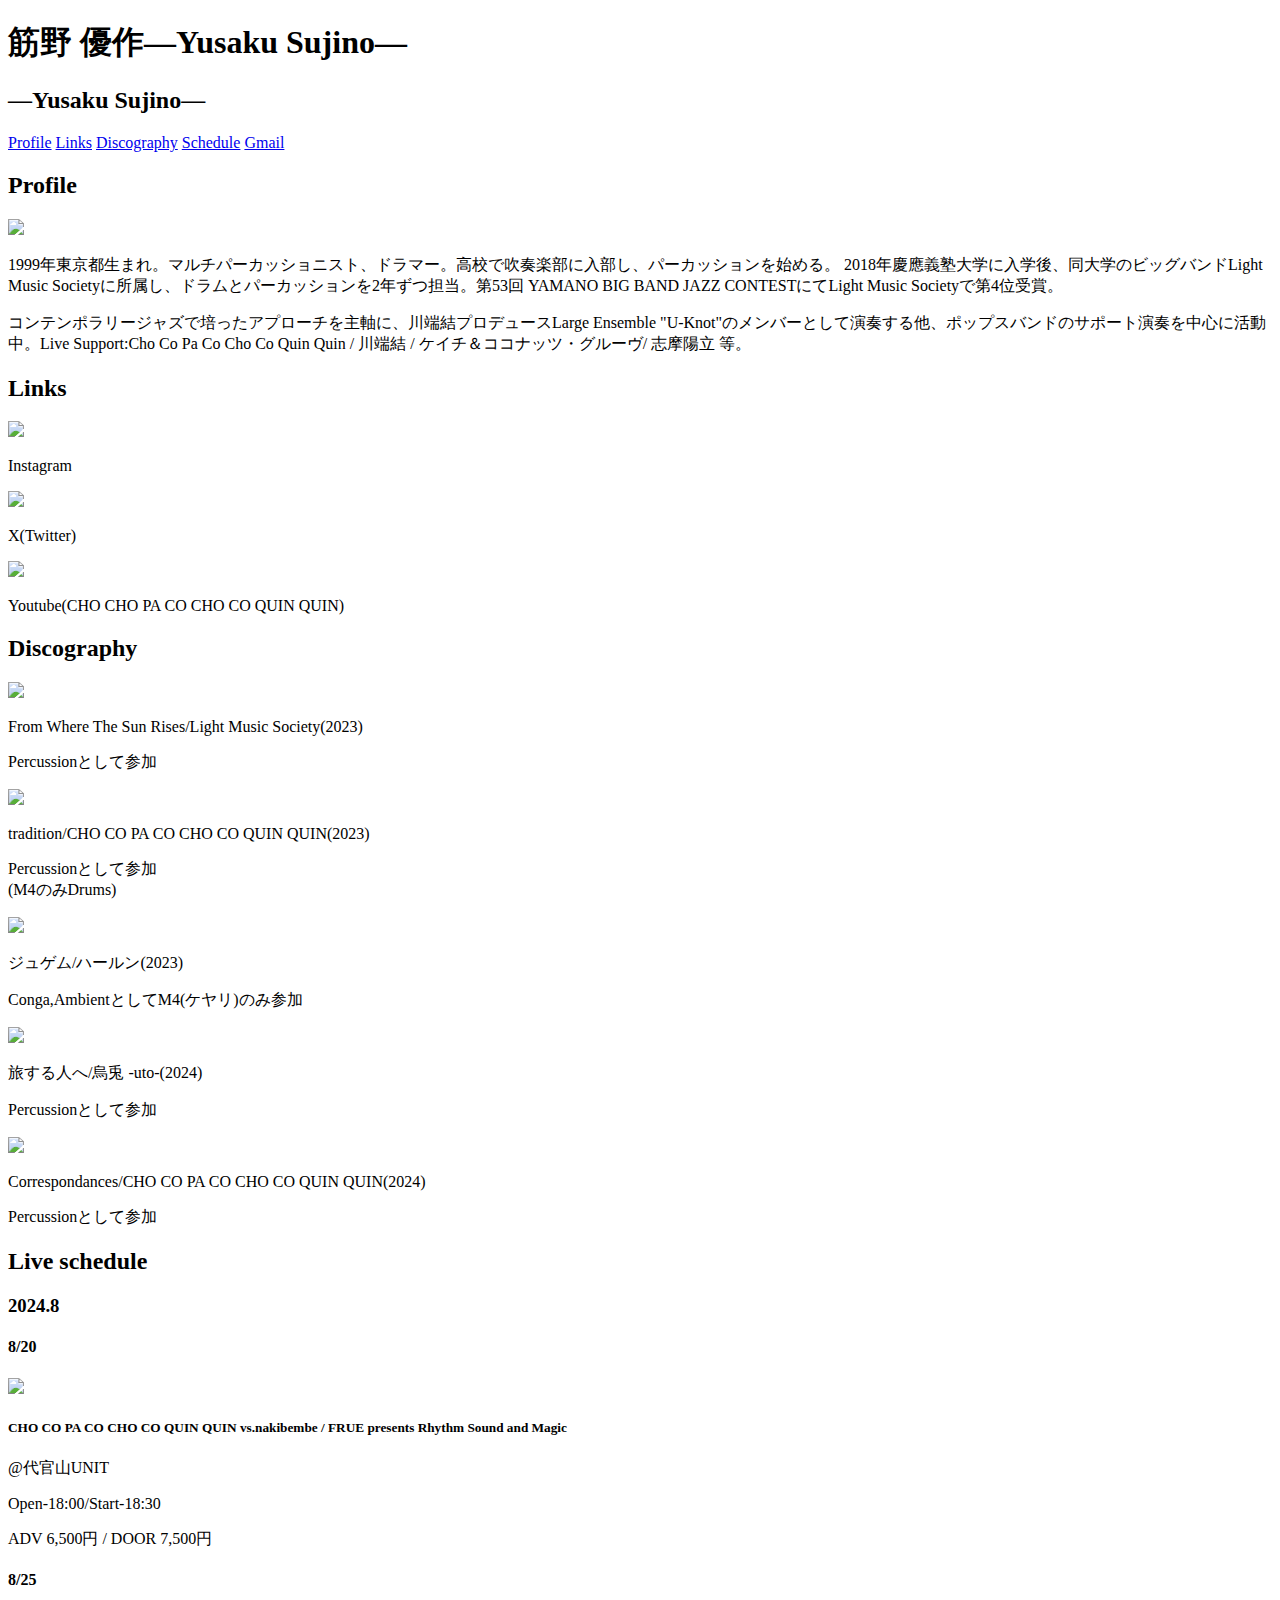
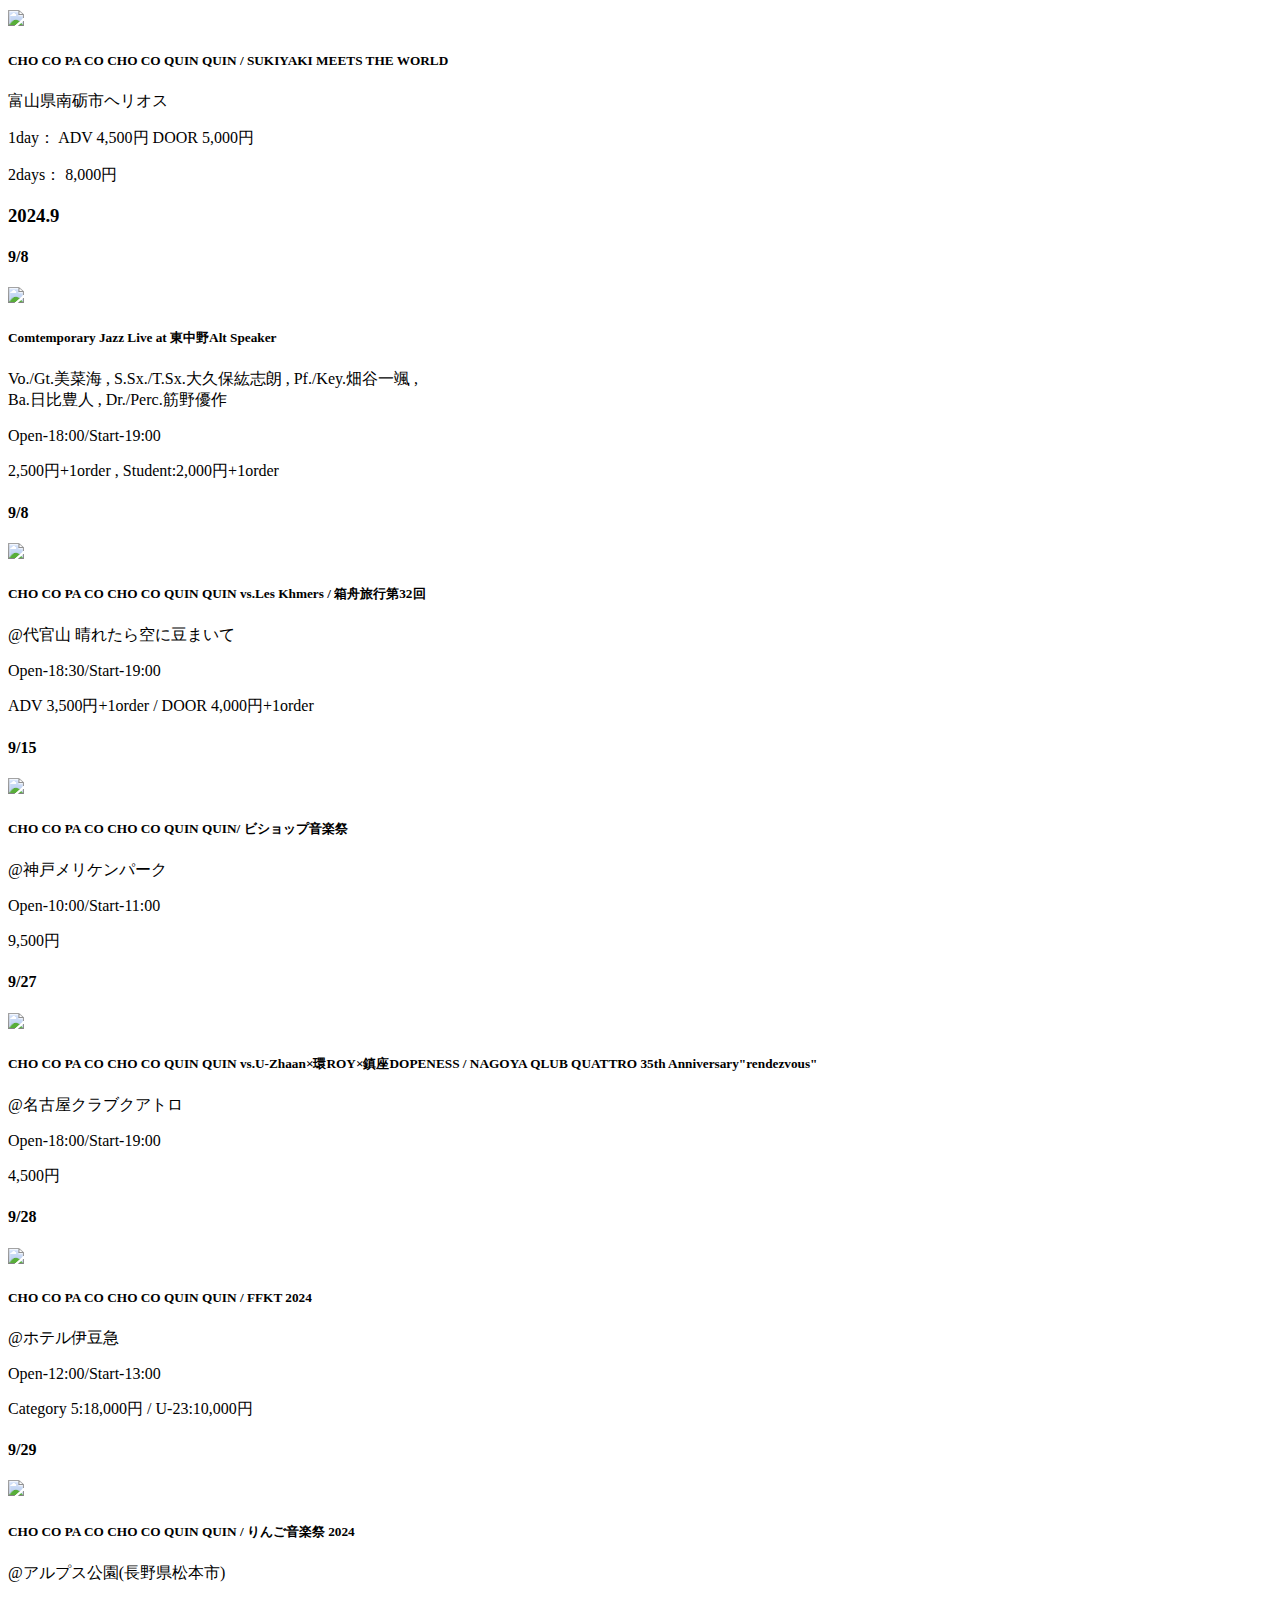
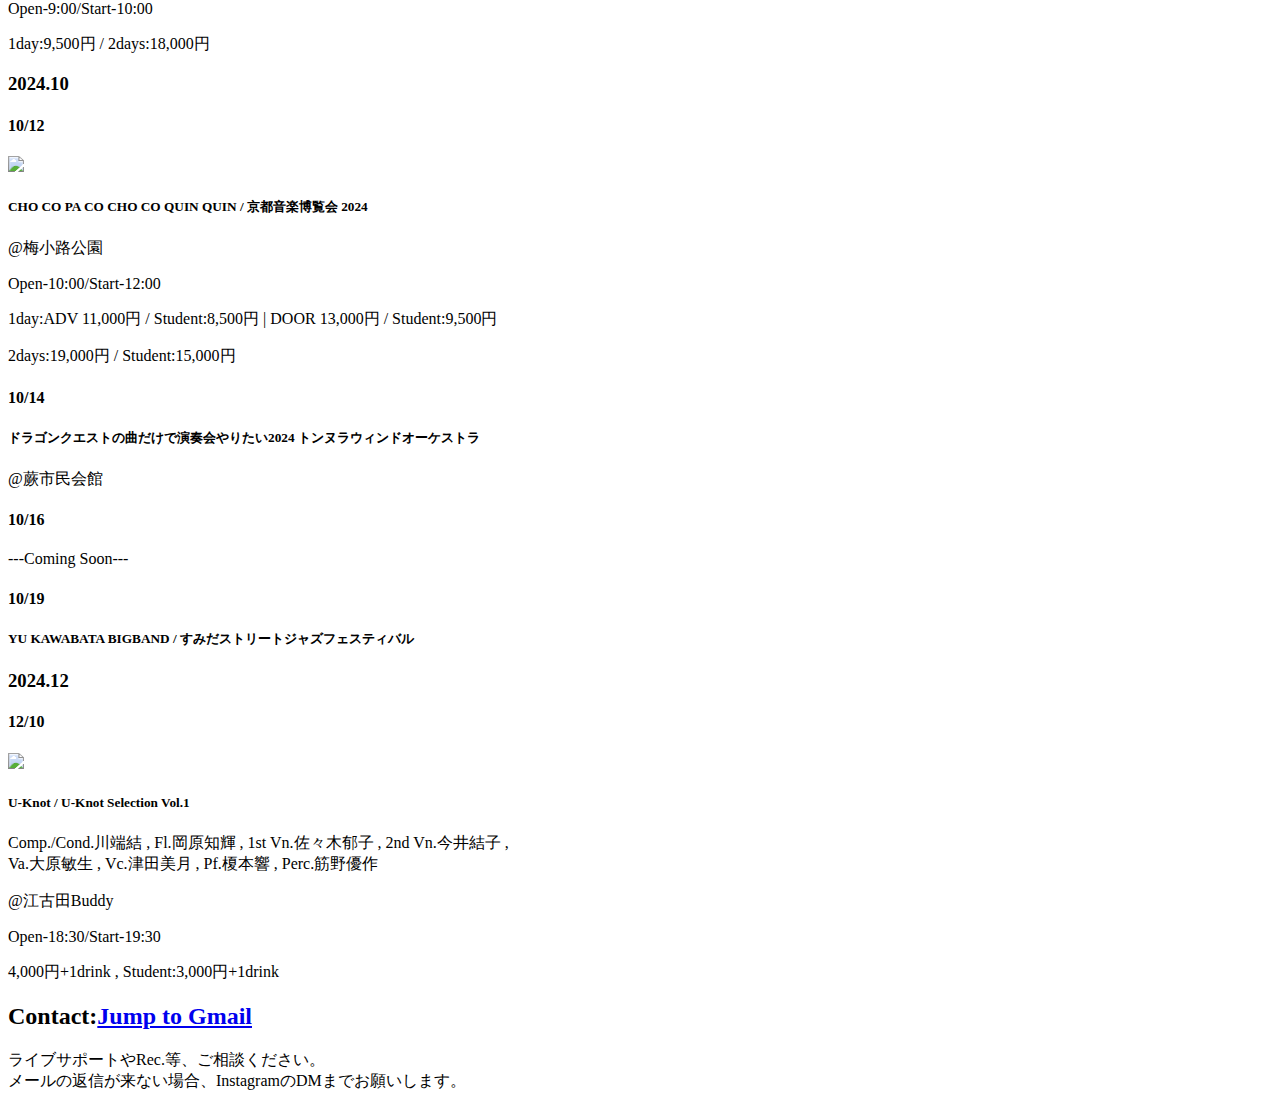
==== index.html @ 382f67e2 "Update and rename README.md to index.html" ====
<!DOCTYPE html>
<html>
  <head>
    <meta charset="utf-8">
    <title>Yusaku Sujino</title>
    <link rel="stylesheet" href="profile.css">
    <link rel="stylesheet" href="responsive.css">
    <meta name=”viewport” content=”width=device-width,initial-scale=1″>
  </head>

  <body>
    <header>
        <div name>
        <h1 class="name-kanji sujino">筋野 優作<span>—Yusaku Sujino—</span></h1>
        <h2 class="name-ruby sujino" >—Yusaku Sujino—</h2>
        </div>

        <div page-links>
            <a href="#profile-jump" class="page-link">Profile</a>
            <a href="#link-jump" class="page-link">Links</a>
            <a href="#discography-jump" class="page-link">Discography</a>
            <a href="#schedule-jump" class="page-link">Schedule</a>
            <a href="mailto:youzuojinye@gmail.com" class="page-link">Gmail</a>
        </div>

    </header>    



    <div class="main">

        <div class="profile-wrapper">
            <div class="container">
            <h2 class="heading" id="profile-jump">Profile</h2> 
            <img class="profile-img" src="C:\Users\筋野優作\Desktop\html_プロフィール試作\profile img yoko.jpg">
                <p>1999年東京都生まれ。マルチパーカッショニスト、ドラマー。高校で吹奏楽部に入部し、パーカッションを始める。
                    2018年慶應義塾大学に入学後、同大学のビッグバンドLight Music Societyに所属し、ドラムとパーカッションを2年ずつ担当。第53回 YAMANO BIG BAND JAZZ CONTESTにてLight Music Societyで第4位受賞。</p>
                <p>コンテンポラリージャズで培ったアプローチを主軸に、川端結プロデュースLarge Ensemble "U-Knot"のメンバーとして演奏する他、ポップスバンドのサポート演奏を中心に活動中。Live Support:Cho Co Pa Co Cho Co Quin Quin / 川端結 / ケイチ＆ココナッツ・グルーヴ/ 志摩陽立 等。</p>
            </div>
        </div>


        

        <div class="link-wrapper">
            <div class="container">
                <h2 class="heading" id="link-jump">Links</h2>
                    <div class="icons">
                        <dic class="clear"></dic>
                        <div class="icon">
                        <a href="https://www.instagram.com/yusaku19990715/?igsh=MXQyZmN2anFueDd2Nw%3D%3D&utm_source=qr"> 
                            <img src="C:\Users\筋野優作\Desktop\html_プロフィール試作\Insta.png">
                        </a>
                        <p>Instagram</p>
                        </div>

                        <div class="icon twitter">
                        <a href="https://x.com/yusa_ku0715"> 
                            <img src="C:\Users\筋野優作\Desktop\html_プロフィール試作\x-new-twitter-logo-free-png.webp">
                        </a>
                        <p>X(Twitter)</p>
                        </div>

                        <div class="icon">
                            <a href="https://www.youtube.com/@chocopacochocoquinquin7718"> 
                                <img src="C:\Users\筋野優作\Desktop\html_プロフィール試作\chocopa.jpg">
                            </a>
                            <p>Youtube(CHO CHO PA CO CHO CO QUIN QUIN)</p>
                        </div>
                    </div>
            </div>
                    
        </div>


        
        <div class="discography-wrapper">
            <div class="container">
                <h2 class="heading" id="discography-jump">Discography</h2>
                <div class="albums">

                    <div class="album"> 
                    <img src="C:\Users\筋野優作\Desktop\html_プロフィール試作\Discography\from where the sun rises.jpg">
                    <p class="album-title">From Where The Sun Rises/Light Music Society(2023)</p>
                    <p class="album-text">Percussionとして参加</p>
                    </div>

                    <div class="album">
                    <img src="C:\Users\筋野優作\Desktop\html_プロフィール試作\Discography\tradition.jpg">
                    <p class="album-title">tradition/CHO CO PA CO CHO CO QUIN QUIN(2023)</p>
                    <p class="album-text">Percussionとして参加<br>(M4のみDrums)</p>
                    </div>
       
                    <div class="album">
                    <img src="C:\Users\筋野優作\Desktop\html_プロフィール試作\Discography\ジュゲム.jpg">
                    <p class="album-title">ジュゲム/ハールン(2023) </p>
                    <p class="album-text">Conga,AmbientとしてM4(ケヤリ)のみ参加</p>
                    
                    </div>

                    <div class="album">
                    <img src="C:\Users\筋野優作\Desktop\html_プロフィール試作\Discography\旅する人へ.jpg">
                    <p class="album-title">旅する人へ/烏兎 -uto-(2024) </p>
                    <p class="album-text">Percussionとして参加</p>
                    </div>
         
                    <div class="album">
                    <img src="C:\Users\筋野優作\Desktop\html_プロフィール試作\Discography\correspondances.jpg">
                    <p class="album-title">Correspondances/CHO CO PA CO CHO CO QUIN QUIN(2024) </p>
                    <p class="album-text">Percussionとして参加</p>
                    </div>
                </div>

            </div>

        </div>

        <div class="live-schedule">
            <div class="container">
                <h2 class="heading" id="schedule-jump">Live schedule</h2>
                <div class="month">
                <h3>2024.8</h3>
                    <div class="day">
                    <h4>8/20</h4>
                    <div class="live-contents">
                    <img class="nakibembe" src="C:\Users\筋野優作\Desktop\html_プロフィール試作\フライヤー\rsam_2024.jpg">
                    <h5>CHO CO PA CO CHO CO QUIN QUIN vs.nakibembe / FRUE presents Rhythm Sound and Magic</h5>
                    <p>@代官山UNIT</p>
                    <p>Open-18:00/Start-18:30</p>
                    <p>ADV 6,500円 / DOOR 7,500円</p>
                    </div>
                    </div>

                <div class="day">
                    <h4>8/25</h4>
                    <img class="sukiyaki" src="C:\Users\筋野優作\Desktop\html_プロフィール試作\フライヤー\SUKIYAKI2024-poster_low-568x800.jpg">
                    <h5>CHO CO PA CO CHO CO QUIN QUIN / SUKIYAKI MEETS THE WORLD</h5>
                    <p>富山県南砺市ヘリオス</p>
                    <p>1day： ADV 4,500円 DOOR 5,000円</p>
                    <p>2days： 8,000円</p>
                    </div>

                </div>

            <div class="month">
                <h3>2024.9</h3>
                <div class="day">
                <h4>9/8</h4>
                <img class="alt-speaker" src="C:\Users\筋野優作\Desktop\html_プロフィール試作\フライヤー\alt speaker.png">
                <h5>Comtemporary Jazz Live at 東中野Alt Speaker</h5>
                <p>Vo./Gt.美菜海 , S.Sx./T.Sx.大久保紘志朗 , Pf./Key.畑谷一颯 ,<br> Ba.日比豊人 , Dr./Perc.筋野優作</p>
                <p>Open-18:00/Start-19:00</p>
                <p>2,500円+1order , Student:2,000円+1order</p>
                </div>

                <div class="day">
                    <h4>9/8</h4>
                    <img class="hakobune" src="C:\Users\筋野優作\Desktop\html_プロフィール試作\フライヤー\箱舟旅行.jpeg">
                    <h5>CHO CO PA CO CHO CO QUIN QUIN vs.Les Khmers / 箱舟旅行第32回</h5>
                    <p>@代官山 晴れたら空に豆まいて</p>
                    <p>Open-18:30/Start-19:00</p>
                    <p>ADV 3,500円+1order / DOOR 4,000円+1order</p>
                </div>

                <div class="day">
                <h4>9/15</h4>
                <img class="meriken" src="C:\Users\筋野優作\Desktop\html_プロフィール試作\フライヤー\ビショップ音楽祭.jpg">
                <h5>CHO CO PA CO CHO CO QUIN QUIN/ ビショップ音楽祭</h5>
                <p>@神戸メリケンパーク</p>
                <p>Open-10:00/Start-11:00</p>
                <p>9,500円</p>
                </div>

                <div class="day">
                    <h4>9/27</h4>
                    <img class="quattro" src="C:\Users\筋野優作\Desktop\html_プロフィール試作\フライヤー\クアトロ.jpg">
                    <h5>CHO CO PA CO CHO CO QUIN QUIN vs.U-Zhaan×環ROY×鎮座DOPENESS / NAGOYA QLUB QUATTRO 35th Anniversary"rendezvous"</h5>
                    <p>@名古屋クラブクアトロ</p>
                    <p>Open-18:00/Start-19:00</p>
                    <p>4,500円</p>
                </div>

                <div class="day">
                    <h4>9/28</h4>
                    <img class="ffkt" src="C:\Users\筋野優作\Desktop\html_プロフィール試作\フライヤー\ffkt 1920×1200.jpg">
                    <h5>CHO CO PA CO CHO CO QUIN QUIN / FFKT 2024</h5>
                    <p>@ホテル伊豆急</p>
                    <p>Open-12:00/Start-13:00</p>
                    <p>Category 5:18,000円 / U-23:10,000円</p>
                </div>

                <div class="day">
                    <h4>9/29</h4>
                    <img class="ringo" src="C:\Users\筋野優作\Desktop\html_プロフィール試作\フライヤー\リンゴ音楽祭jpg.jpg">
                    <h5>CHO CO PA CO CHO CO QUIN QUIN / りんご音楽祭 2024</h5>
                    <p>@アルプス公園(長野県松本市)</p>
                    <p>Open-9:00/Start-10:00</p>
                    <p>1day:9,500円 / 2days:18,000円</p>
                </div>
                
            </div>

            <div class="month">
                <h3>2024.10</h3>
                <div class="day">
                <h4>10/12</h4>
                <img class="onpaku" src="C:\Users\筋野優作\Desktop\html_プロフィール試作\フライヤー\京都音博.jpg">
                <h5>CHO CO PA CO CHO CO QUIN QUIN / 京都音楽博覧会 2024</h5>
                <p>@梅小路公園</p>
                <p>Open-10:00/Start-12:00</p>
                <p>1day:ADV 11,000円 / Student:8,500円 | DOOR 13,000円 / Student:9,500円</p>
                <p>2days:19,000円 / Student:15,000円</p>
                </div>

                <div class="day">
                <h4>10/14</h4>
                <h5>ドラゴンクエストの曲だけで演奏会やりたい2024 トンヌラウィンドオーケストラ</h5>
                <p>@蕨市民会館</p>
                </div>

                <div class="day">
                <h4>10/16</h4>
                <p>---Coming Soon---</p>
                </div>

                <div class="day">
                    <h4>10/19</h4>
                    <h5>YU KAWABATA BIGBAND / すみだストリートジャズフェスティバル</h5>
                </div>

             </div>

             <div class="month">
                <h3>2024.12</h3>

                <div class="day">
                <h4>12/10</h4>
                <img class="U-knot" src="C:\Users\筋野優作\Desktop\html_プロフィール試作\フライヤー\U-knot selection Vol1.jpg">
                <h5>U-Knot / U-Knot Selection Vol.1</h5>
                <p>Comp./Cond.川端結 , Fl.岡原知輝 , 1st Vn.佐々木郁子 , 2nd Vn.今井結子 , <br>Va.大原敏生 , Vc.津田美月 , Pf.榎本響 , Perc.筋野優作</p>
                <p>@江古田Buddy</p>
                <p>Open-18:30/Start-19:30</p>
                <p>4,000円+1drink , Student:3,000円+1drink</p>
                </div>

             </div>
        </div>
            
        <div class="contact-wrapper">
            <div class="container">
            <h2 class="heading" id="contact-jump">Contact:<span><a href="mailto:youzuojinye@gmail.com" class="gmail">Jump to Gmail</a></span></h2> 
            <p>ライブサポートやRec.等、ご相談ください。<br>メールの返信が来ない場合、InstagramのDMまでお願いします。</p>
            </div>
        </div>


    </div>

  </body>
</html>
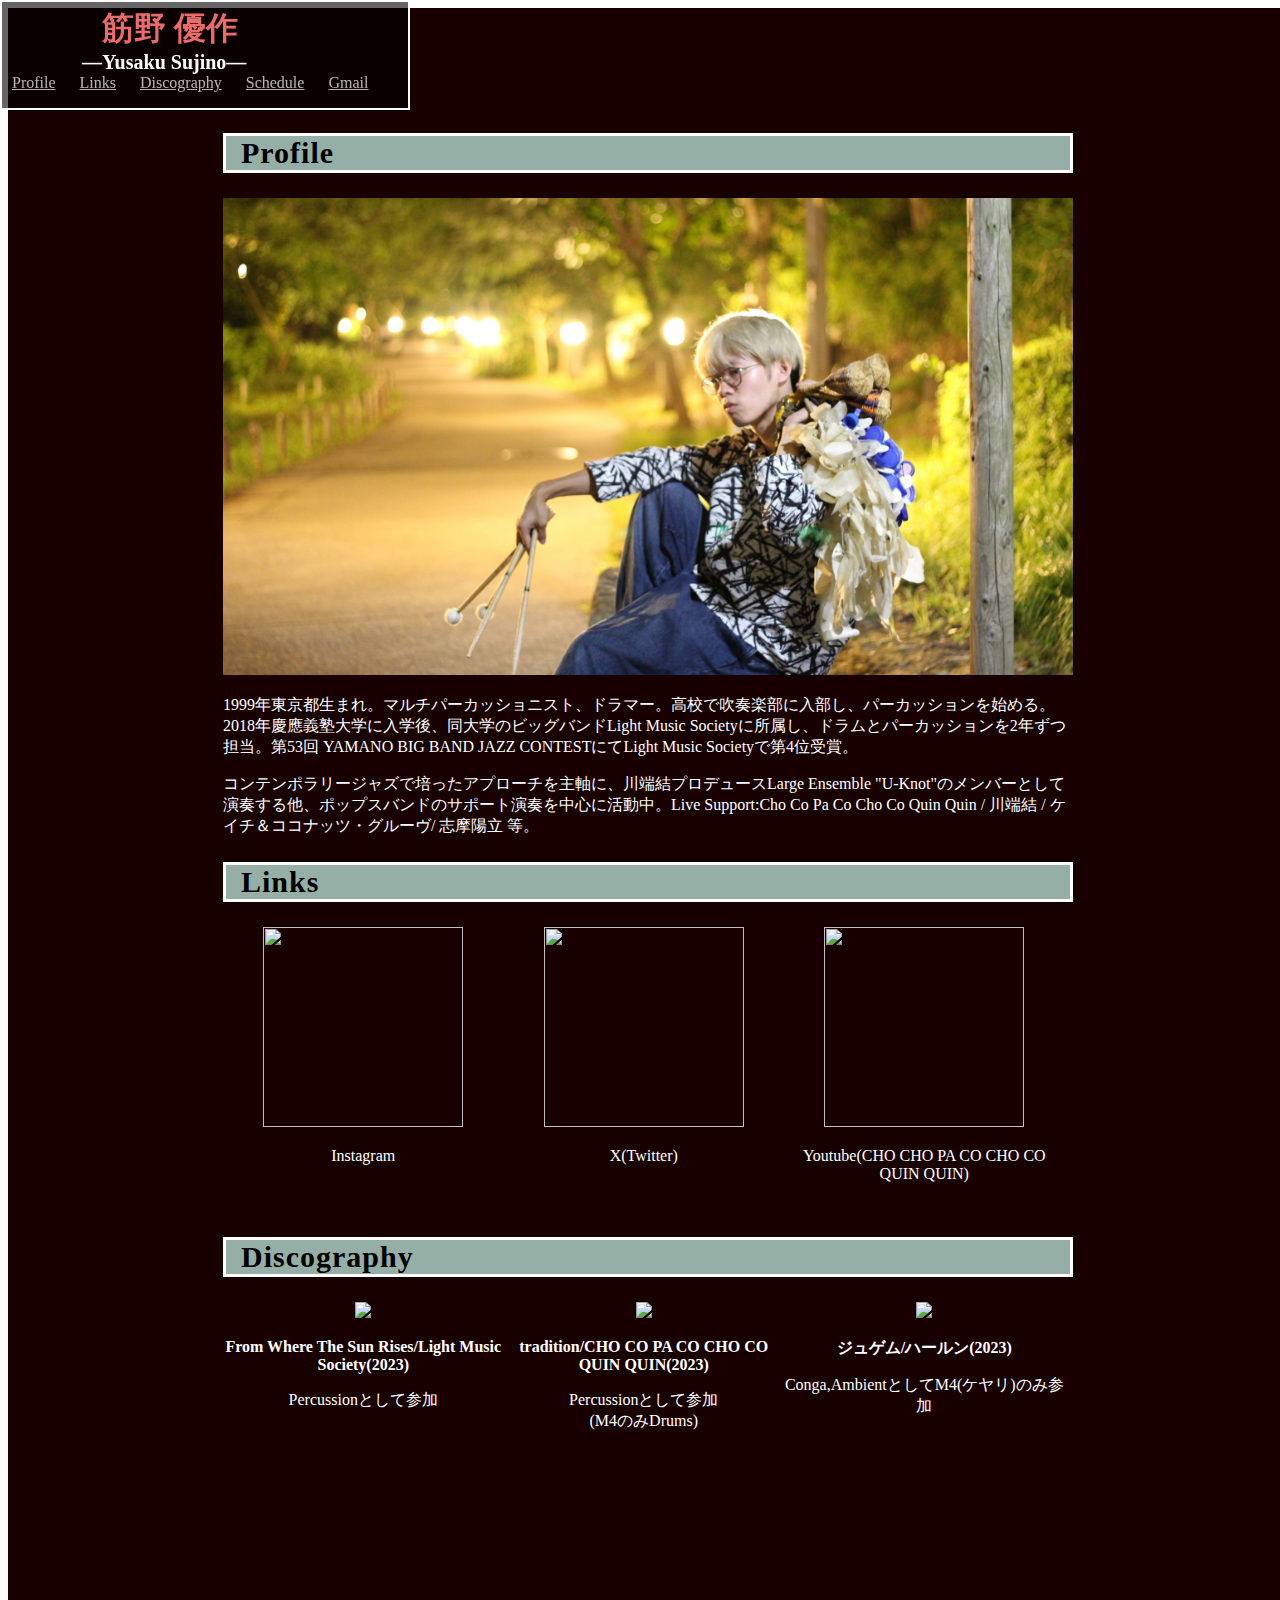
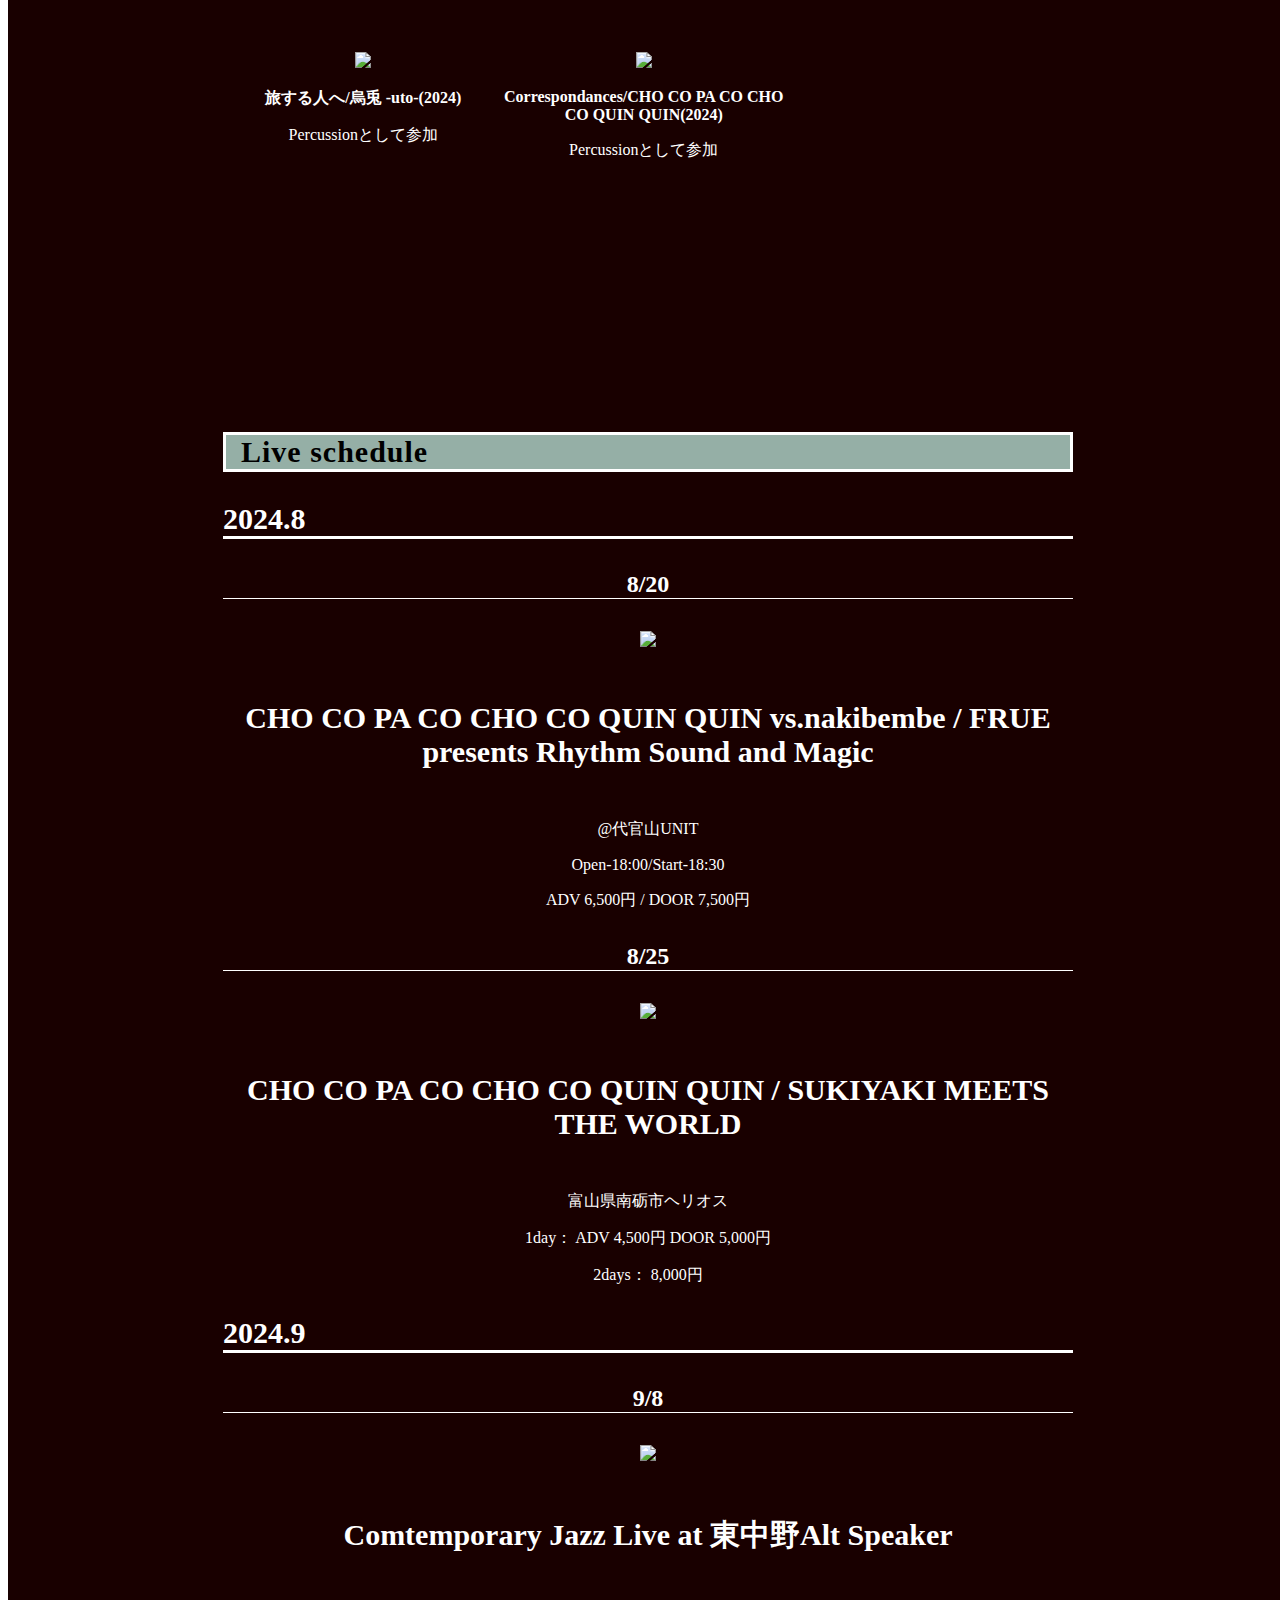
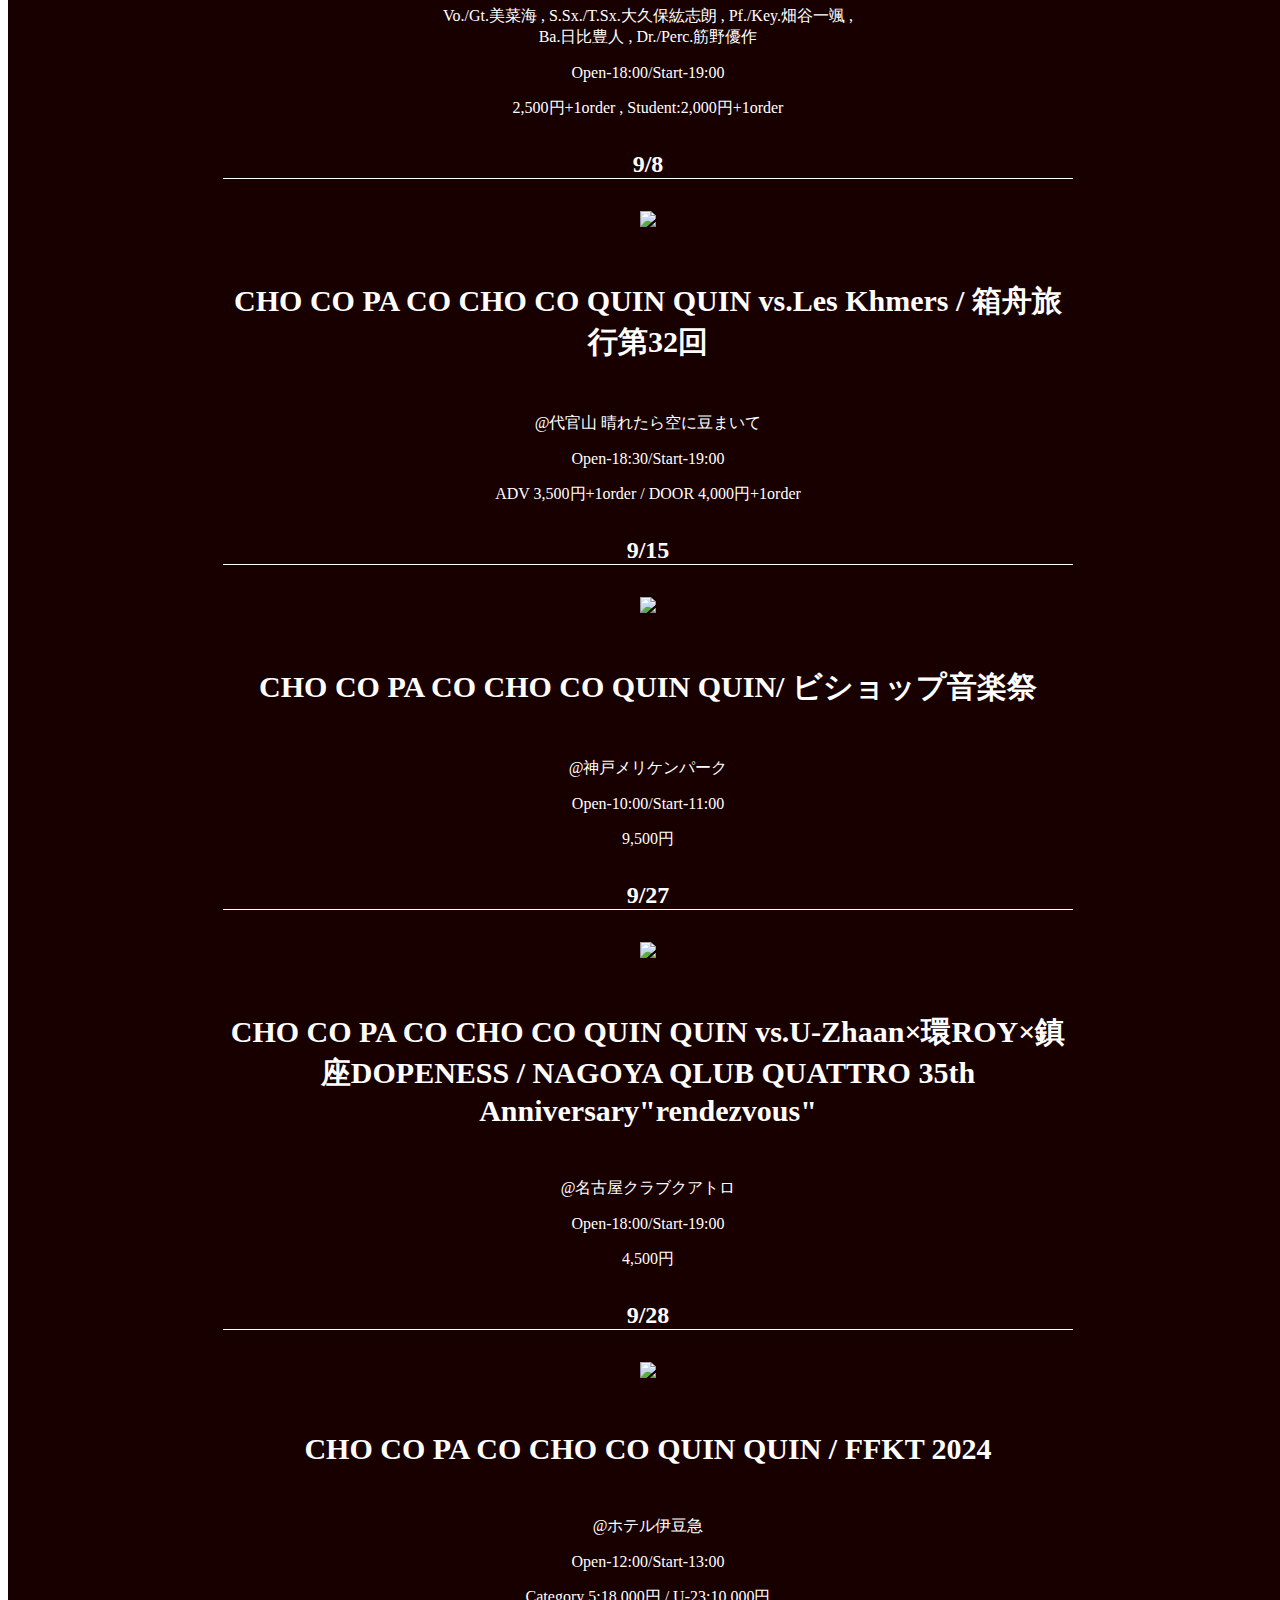
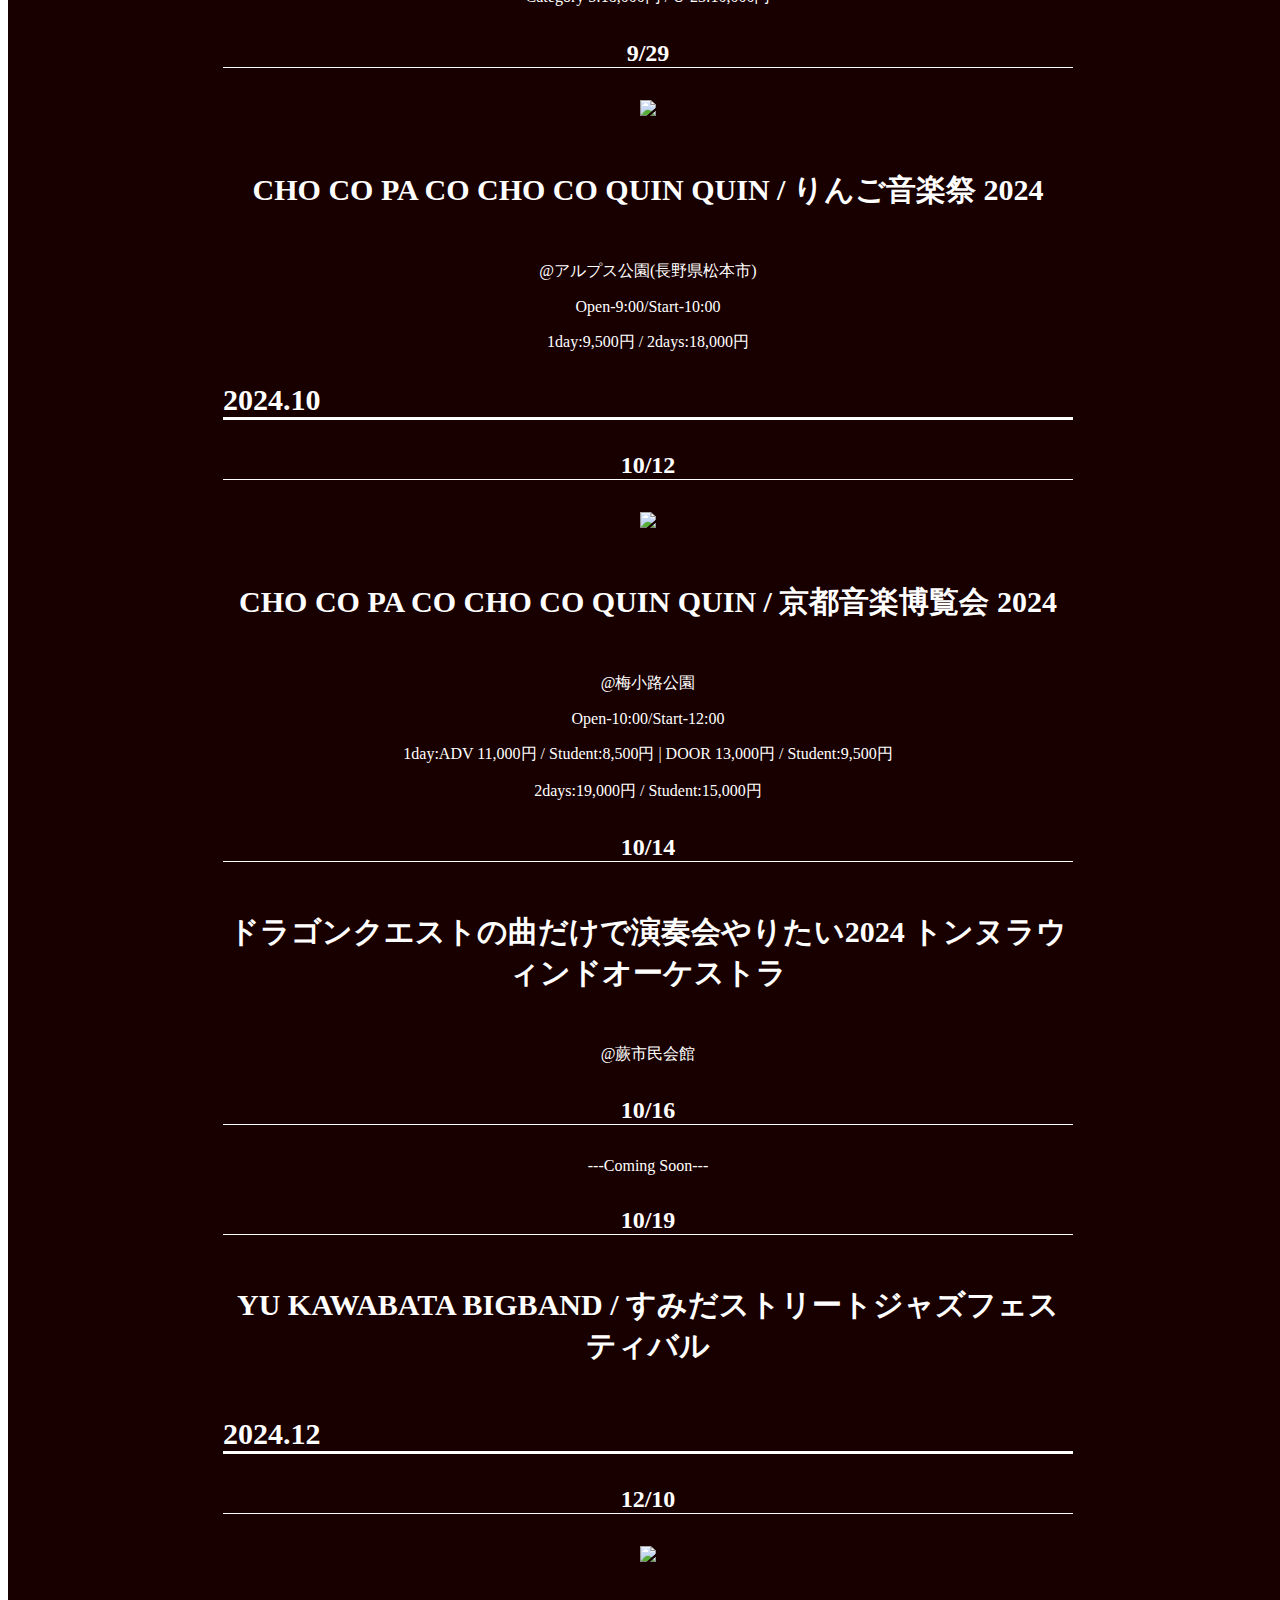
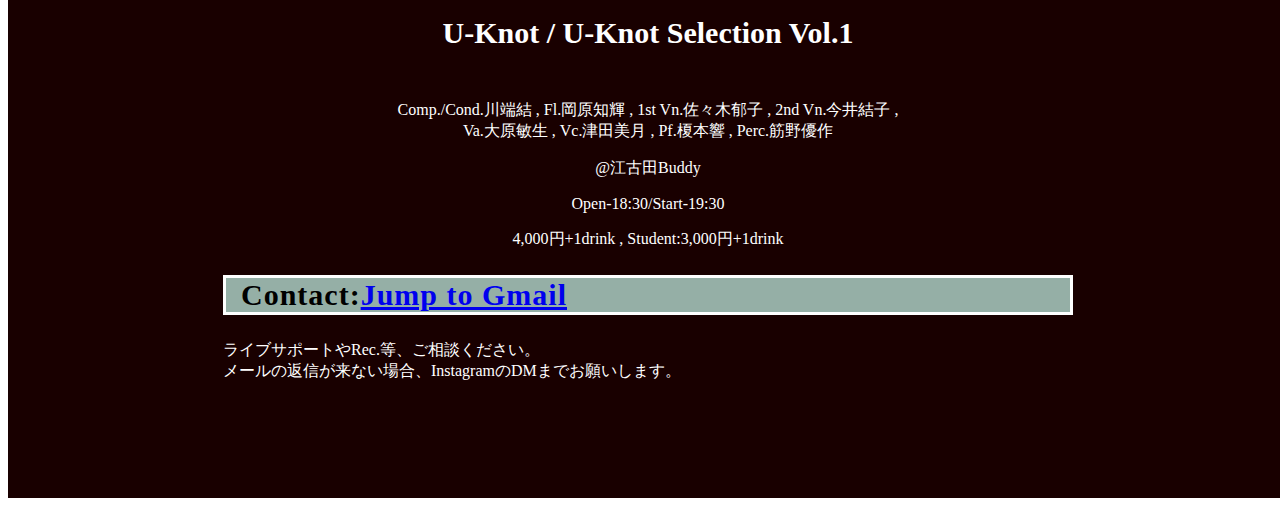
==== commit 2e3cb28f: "Update index.html" ====
--- a/index.html
+++ b/index.html
@@ -32,7 +32,7 @@
         <div class="profile-wrapper">
             <div class="container">
             <h2 class="heading" id="profile-jump">Profile</h2> 
-            <img class="profile-img" src="C:\Users\筋野優作\Desktop\html_プロフィール試作\profile img yoko.jpg">
+            <img class="profile-img" src="profile img yoko.jpg">
                 <p>1999年東京都生まれ。マルチパーカッショニスト、ドラマー。高校で吹奏楽部に入部し、パーカッションを始める。
                     2018年慶應義塾大学に入学後、同大学のビッグバンドLight Music Societyに所属し、ドラムとパーカッションを2年ずつ担当。第53回 YAMANO BIG BAND JAZZ CONTESTにてLight Music Societyで第4位受賞。</p>
                 <p>コンテンポラリージャズで培ったアプローチを主軸に、川端結プロデュースLarge Ensemble "U-Knot"のメンバーとして演奏する他、ポップスバンドのサポート演奏を中心に活動中。Live Support:Cho Co Pa Co Cho Co Quin Quin / 川端結 / ケイチ＆ココナッツ・グルーヴ/ 志摩陽立 等。</p>
--- a/profile.css
+++ b/profile.css
@@ -0,0 +1,191 @@
+/*全ての要素に適用　widthにpadding,borderを含める*/
+* {
+    box-sizing: border-box;
+  }  
+
+.body{
+    margin:0;
+}
+
+
+/*ヘッダー部分　上に固定*/
+header{
+    background-color: rgba(0,0,0,0.6);
+    height: 110px;
+    position: fixed;
+    top: 0px;
+    left: 0px;
+    padding-right:30px;
+    z-index: 10;
+    border: 2px solid white;
+}
+
+.name{
+    float:left;
+}
+
+.name-kanji{
+    color:rgb(235, 107, 107);
+    font-size:32px;
+    padding-left:100px;
+    padding-top:5px;
+    margin:0px;
+}
+
+.name-kanji span{
+    display:none;
+}
+
+.name-ruby{
+    color:rgb(255, 255, 255);
+    padding-left:80px;
+    font-size:20px;
+    margin:0px;
+}
+
+.page-links {
+    float:right;
+}
+
+.page-link {
+    padding-right:10px;
+    padding-left: 10px;
+    color:white;
+    opacity:0.7;
+}
+
+.page-link:hover{
+    opacity:1.0;
+}
+
+
+/*⇓main部分*/
+
+.main{
+    width:1280px;
+    padding:100px 200px 100px 200px;
+    background-color:rgb(25, 0, 0);
+    color:white;
+    margin:0 auto;
+}
+
+.profile-wrapper img{
+    width:100%;
+    margin:0 auto;
+}
+
+.container{
+    width:100%;
+    padding:0 15px;
+    margin:0 auto;
+}
+
+.heading{
+    width:100%;
+    background-color:#95afa6;
+    color:black;
+    border:3px solid rgb(255, 255, 255);
+    display:block; 
+    padding-left:15px;
+    font-family:serif;
+    letter-spacing:1px;
+    font-size:30px;
+}
+
+.link-wrapper{
+    padding-bottom:80 px;
+    height:350px;
+}
+
+.clear {
+    clear:left;
+}
+
+.icon{
+    float:left;
+    width:33%;
+    text-align:center;
+}
+
+.icon img{
+    width:200px;
+    height:200px;
+}
+
+.discography-wrapper{
+    height:770px;
+    padding-bottom:50px;
+}
+
+.album {
+    float:left;
+    width: 33%;
+    height:350px;
+    text-align:center;
+}
+
+.album img{
+    width:200px;
+}
+
+.album-title {
+    font-weight: bold;
+}
+
+.live-schedule h3{
+    border-bottom: 3px solid rgb(255, 255, 255);
+    font-size:30px;
+}
+
+.live-schedule h4{
+    border-bottom: 1px solid rgb(255, 255, 255);
+    font-size:24px;
+}
+
+.live-schedule h5{
+    font-size:30px;
+}
+
+.day {
+    text-align:center;
+}
+
+.nakibembe {
+    width:50%;
+}
+
+.sukiyaki {
+    width:50%
+}
+
+.alt-speaker {
+    width:40%;
+}
+
+.hakobune {
+    width:50%;
+}
+
+.meriken {
+    width: 50%;
+}
+
+.quattro {
+    width: 50%;
+}
+
+.ffkt {
+    width: 50%
+}
+
+.ringo {
+    width: 50%;
+}
+
+.onpaku {
+    width:50%;
+}
+
+.U-knot {
+    width:50%;
+}--- a/responsive.css
+++ b/responsive.css
@@ -0,0 +1,80 @@
+@media(max-width: 670px){
+    header{
+        margin:0 auto;
+        height:70px;
+        width:670px;
+    }
+
+
+    .name-kanji{
+        font-size:24px;
+        padding-left:10px;
+    }
+
+    .name-kanji span{
+        display:inline-block;
+        padding-left:10px;
+        font-size:12px;
+    }
+
+    .name-ruby{
+       display:none;
+    }
+
+    p{
+        font-size:12px;
+    }
+  
+
+    .page-link{
+        font-size:12px;
+    }
+
+    
+    .heading {
+        font-size:20px;
+    }
+
+    .main{
+        width:450px;
+        padding:40px 5px 100px 5px;
+        background-color:rgb(25, 0, 0);
+        color:white;
+        margin:0 auto;
+    }
+
+    .link-wrapper{
+        height:230px;
+    }
+
+    .discography-wrapper{
+        height:970px;
+        padding-bottom:20px;
+    }
+
+    .icon img{
+        width:100px;
+        height:100px;
+    }
+
+    .album{
+        width:50%;
+        height:310px;
+    }
+
+    .live-schedule h5{
+        font-size:18px;
+    }
+
+    .live-schedule h3{
+        border-bottom: 2px solid rgb(255, 255, 255);
+        font-size:20px;
+    }
+    
+    .live-schedule h4{
+        border-bottom: 1px solid rgb(255, 255, 255);
+        font-size:18px;
+    }
+
+  
+}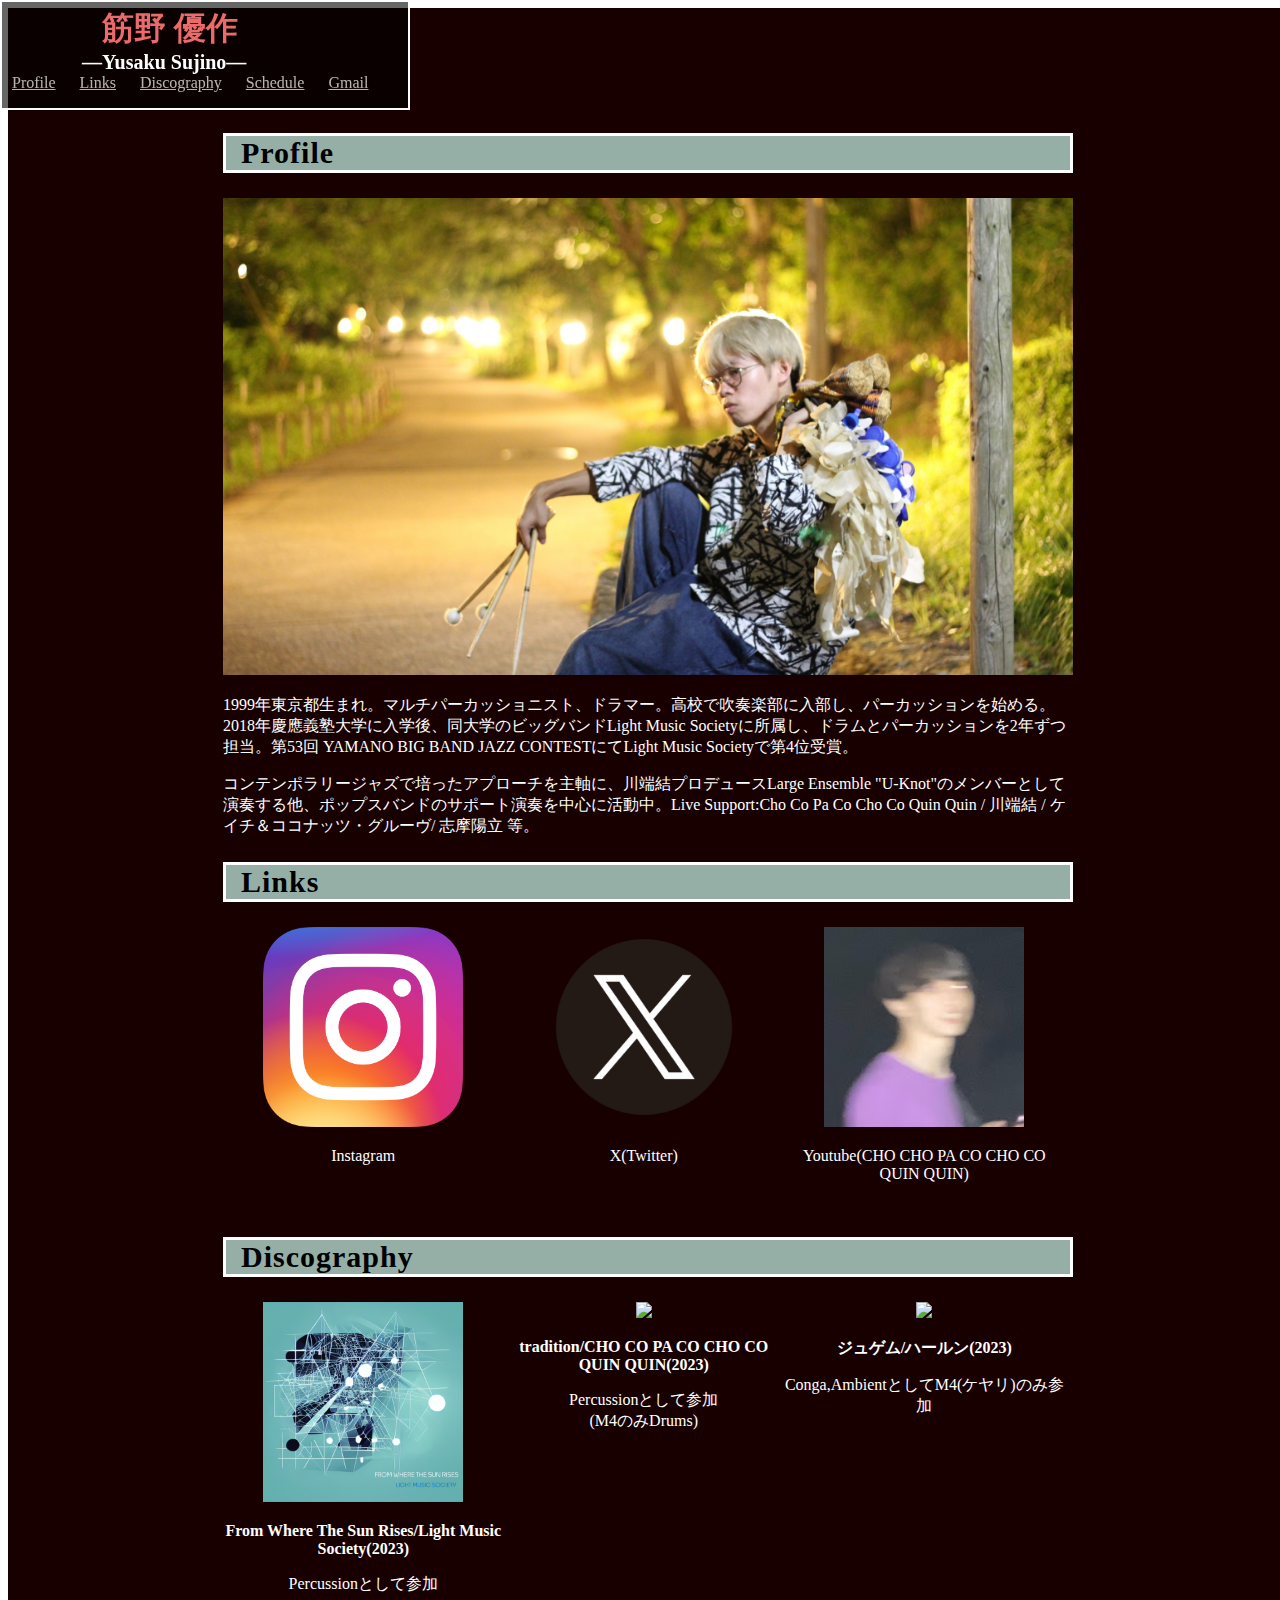
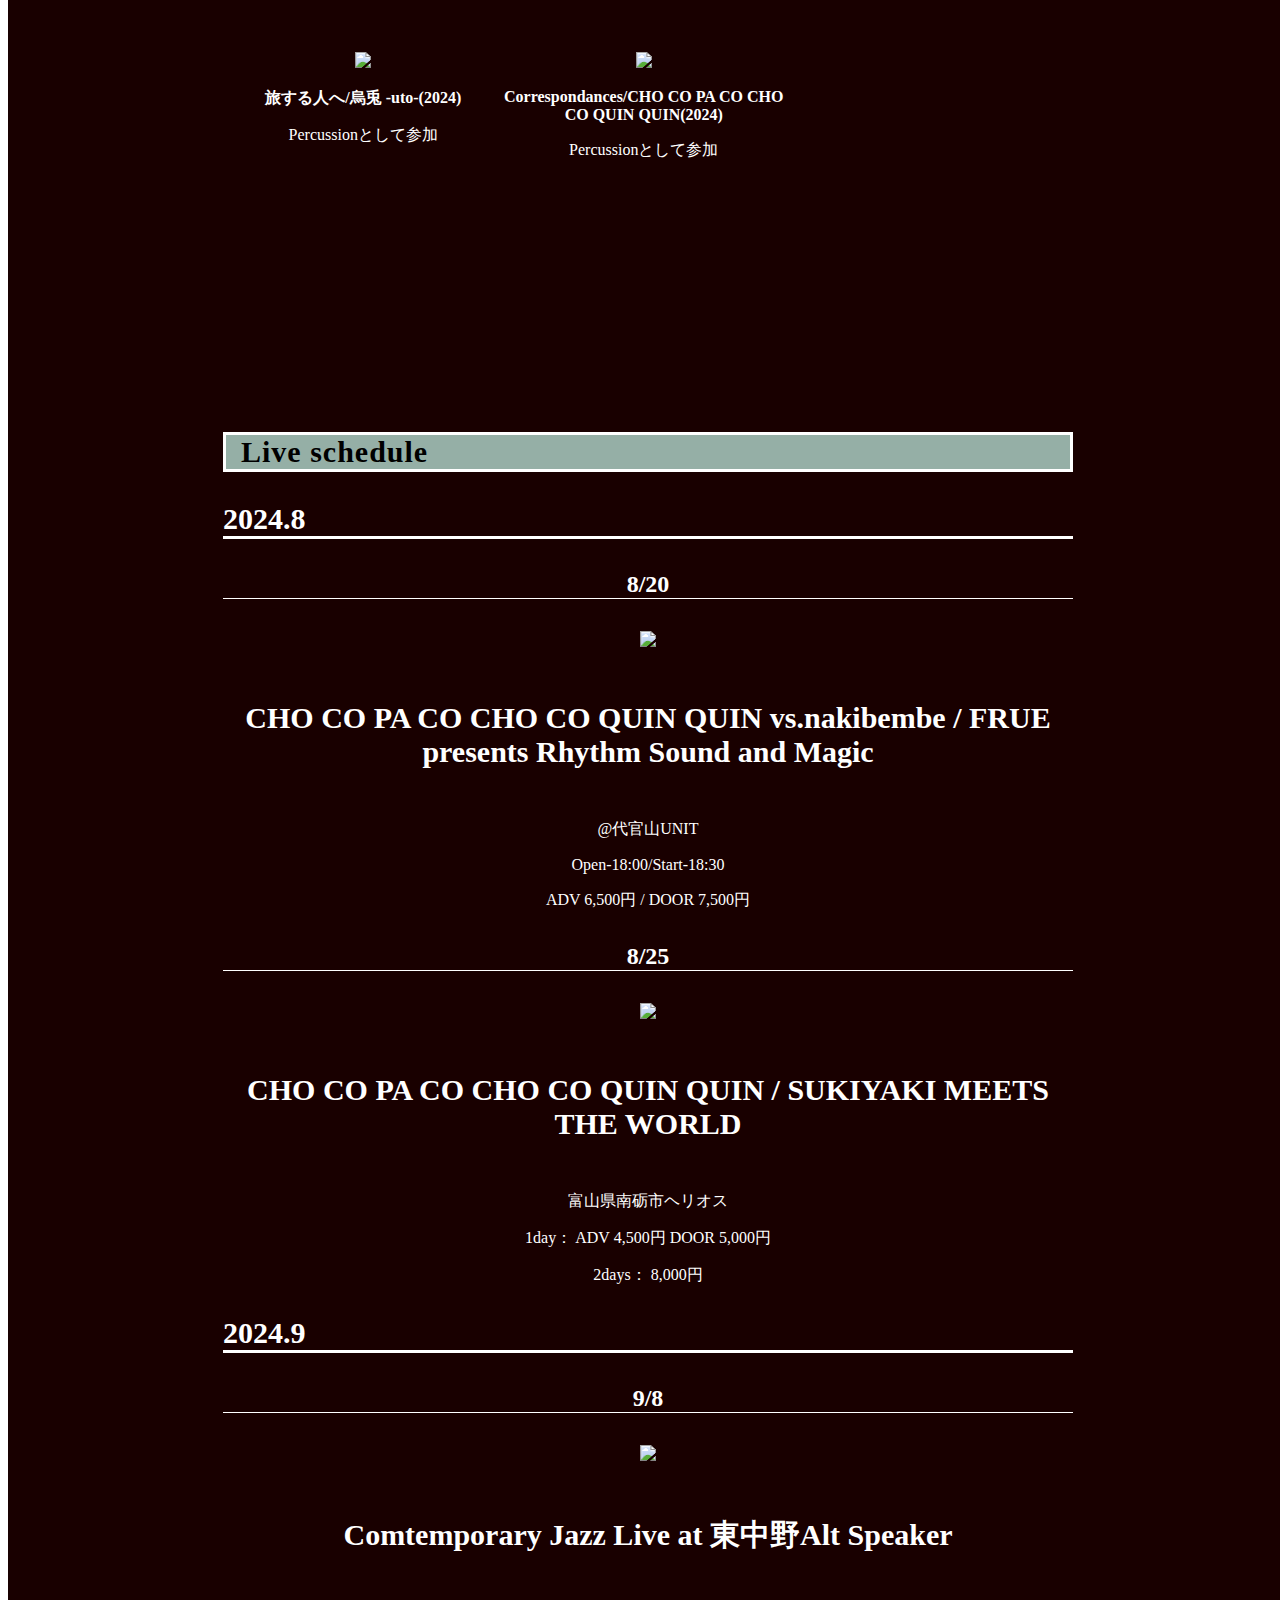
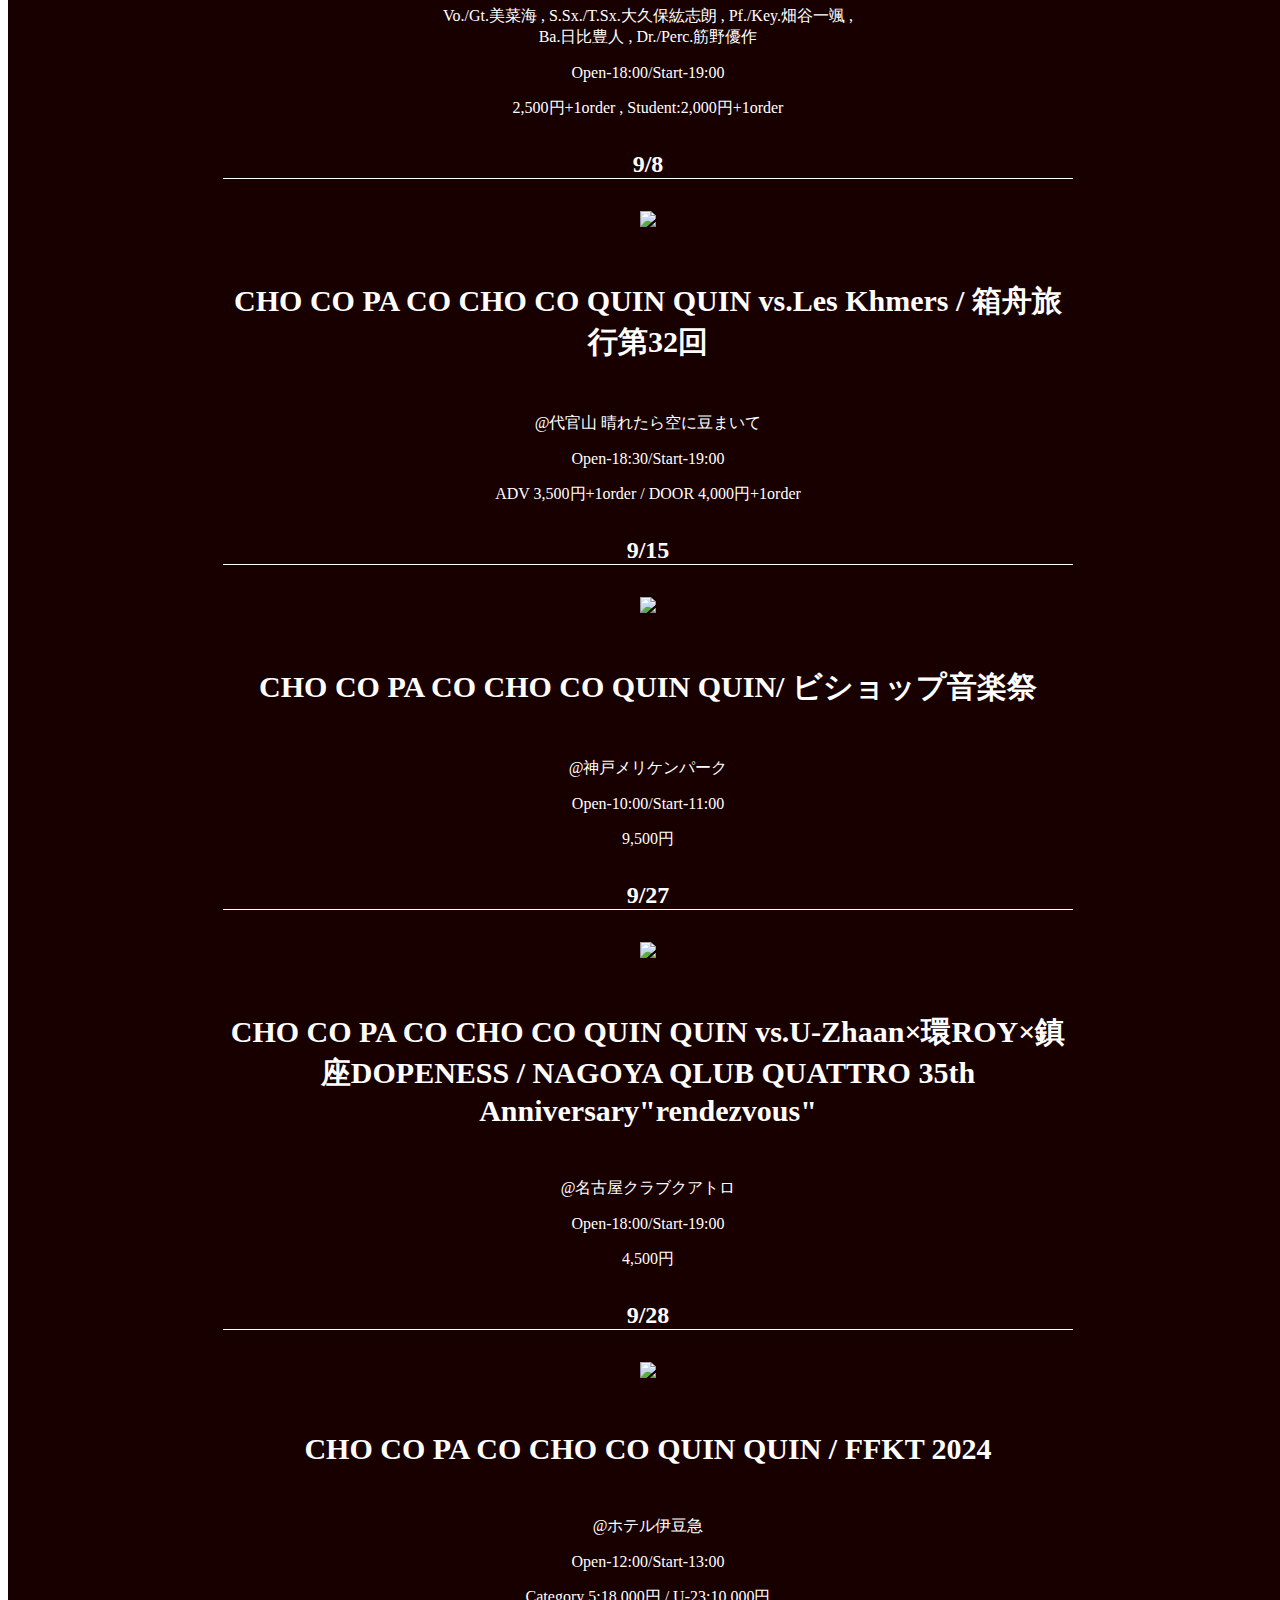
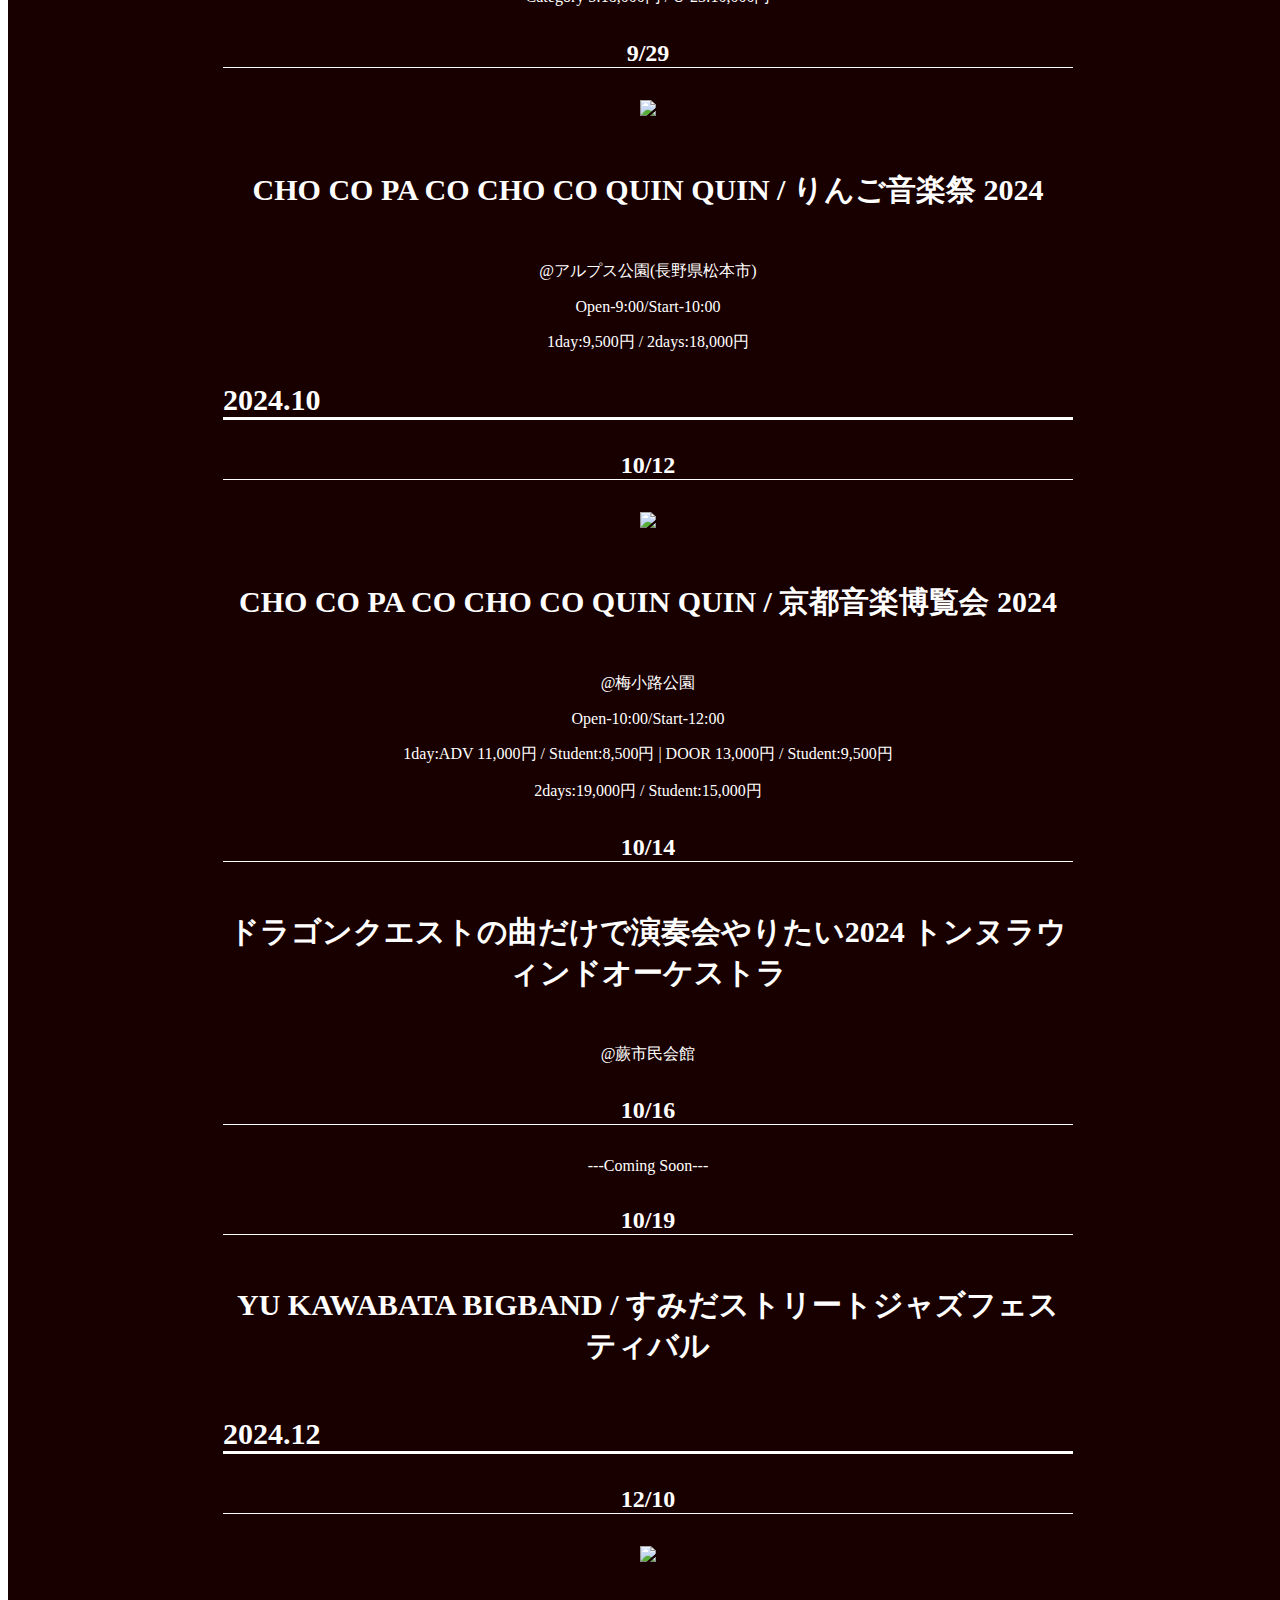
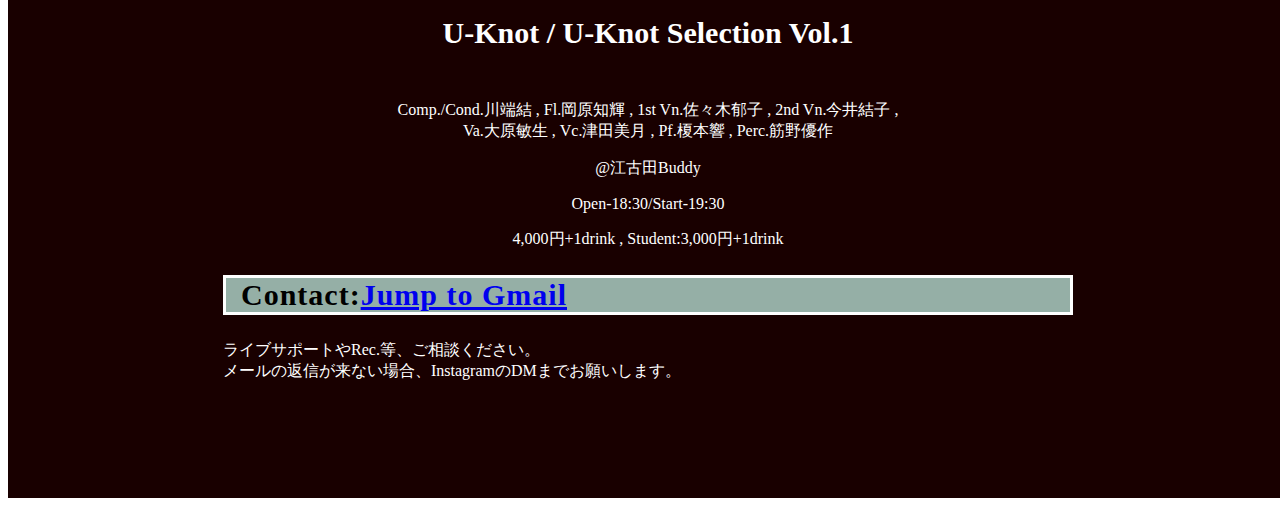
==== commit af53f482: "Update index.html" ====
--- a/index.html
+++ b/index.html
@@ -49,21 +49,21 @@
                         <dic class="clear"></dic>
                         <div class="icon">
                         <a href="https://www.instagram.com/yusaku19990715/?igsh=MXQyZmN2anFueDd2Nw%3D%3D&utm_source=qr"> 
-                            <img src="C:\Users\筋野優作\Desktop\html_プロフィール試作\Insta.png">
+                            <img src="Insta.png">
                         </a>
                         <p>Instagram</p>
                         </div>
 
                         <div class="icon twitter">
                         <a href="https://x.com/yusa_ku0715"> 
-                            <img src="C:\Users\筋野優作\Desktop\html_プロフィール試作\x-new-twitter-logo-free-png.webp">
+                            <img src="x-new-twitter-logo-free-png.webp">
                         </a>
                         <p>X(Twitter)</p>
                         </div>
 
                         <div class="icon">
                             <a href="https://www.youtube.com/@chocopacochocoquinquin7718"> 
-                                <img src="C:\Users\筋野優作\Desktop\html_プロフィール試作\chocopa.jpg">
+                                <img src="chocopa.jpg">
                             </a>
                             <p>Youtube(CHO CHO PA CO CHO CO QUIN QUIN)</p>
                         </div>
@@ -80,7 +80,7 @@
                 <div class="albums">
 
                     <div class="album"> 
-                    <img src="C:\Users\筋野優作\Desktop\html_プロフィール試作\Discography\from where the sun rises.jpg">
+                    <img src="Discography/from where the sun rises.jpg">
                     <p class="album-title">From Where The Sun Rises/Light Music Society(2023)</p>
                     <p class="album-text">Percussionとして参加</p>
                     </div>
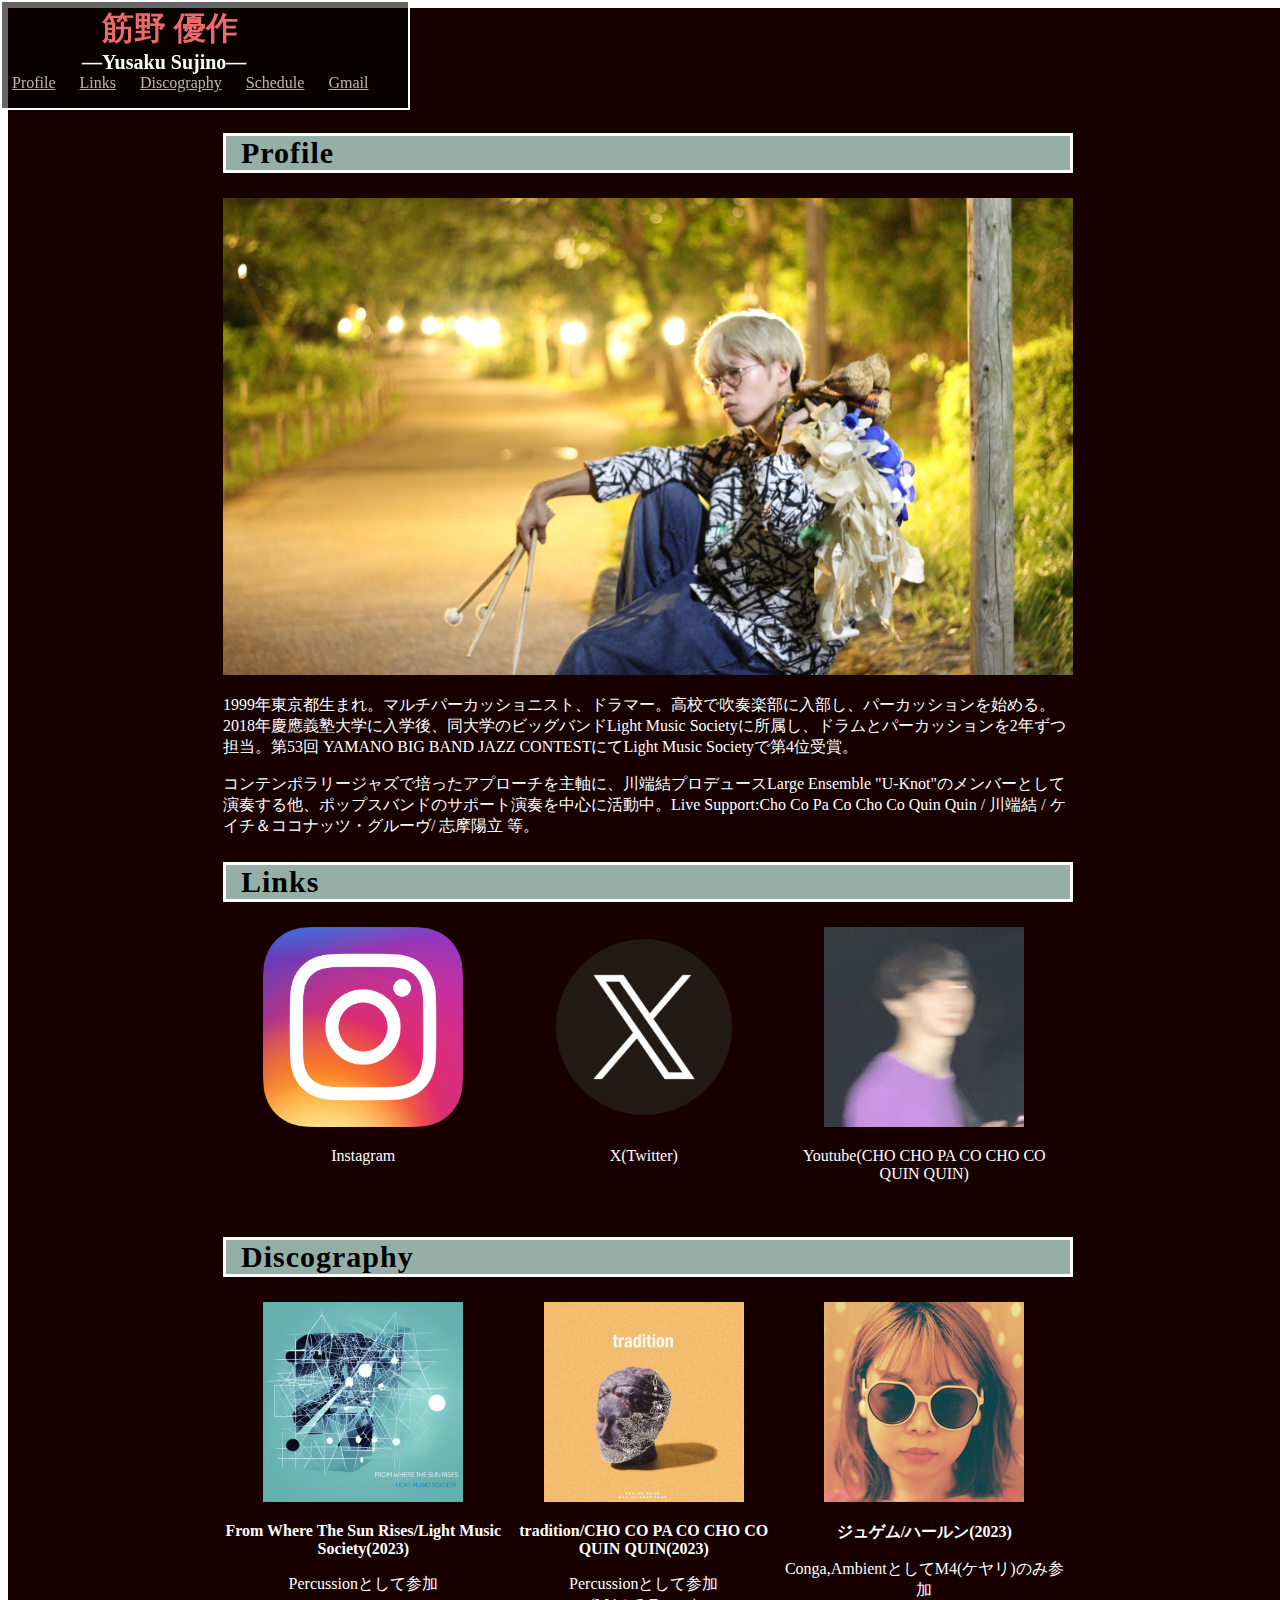
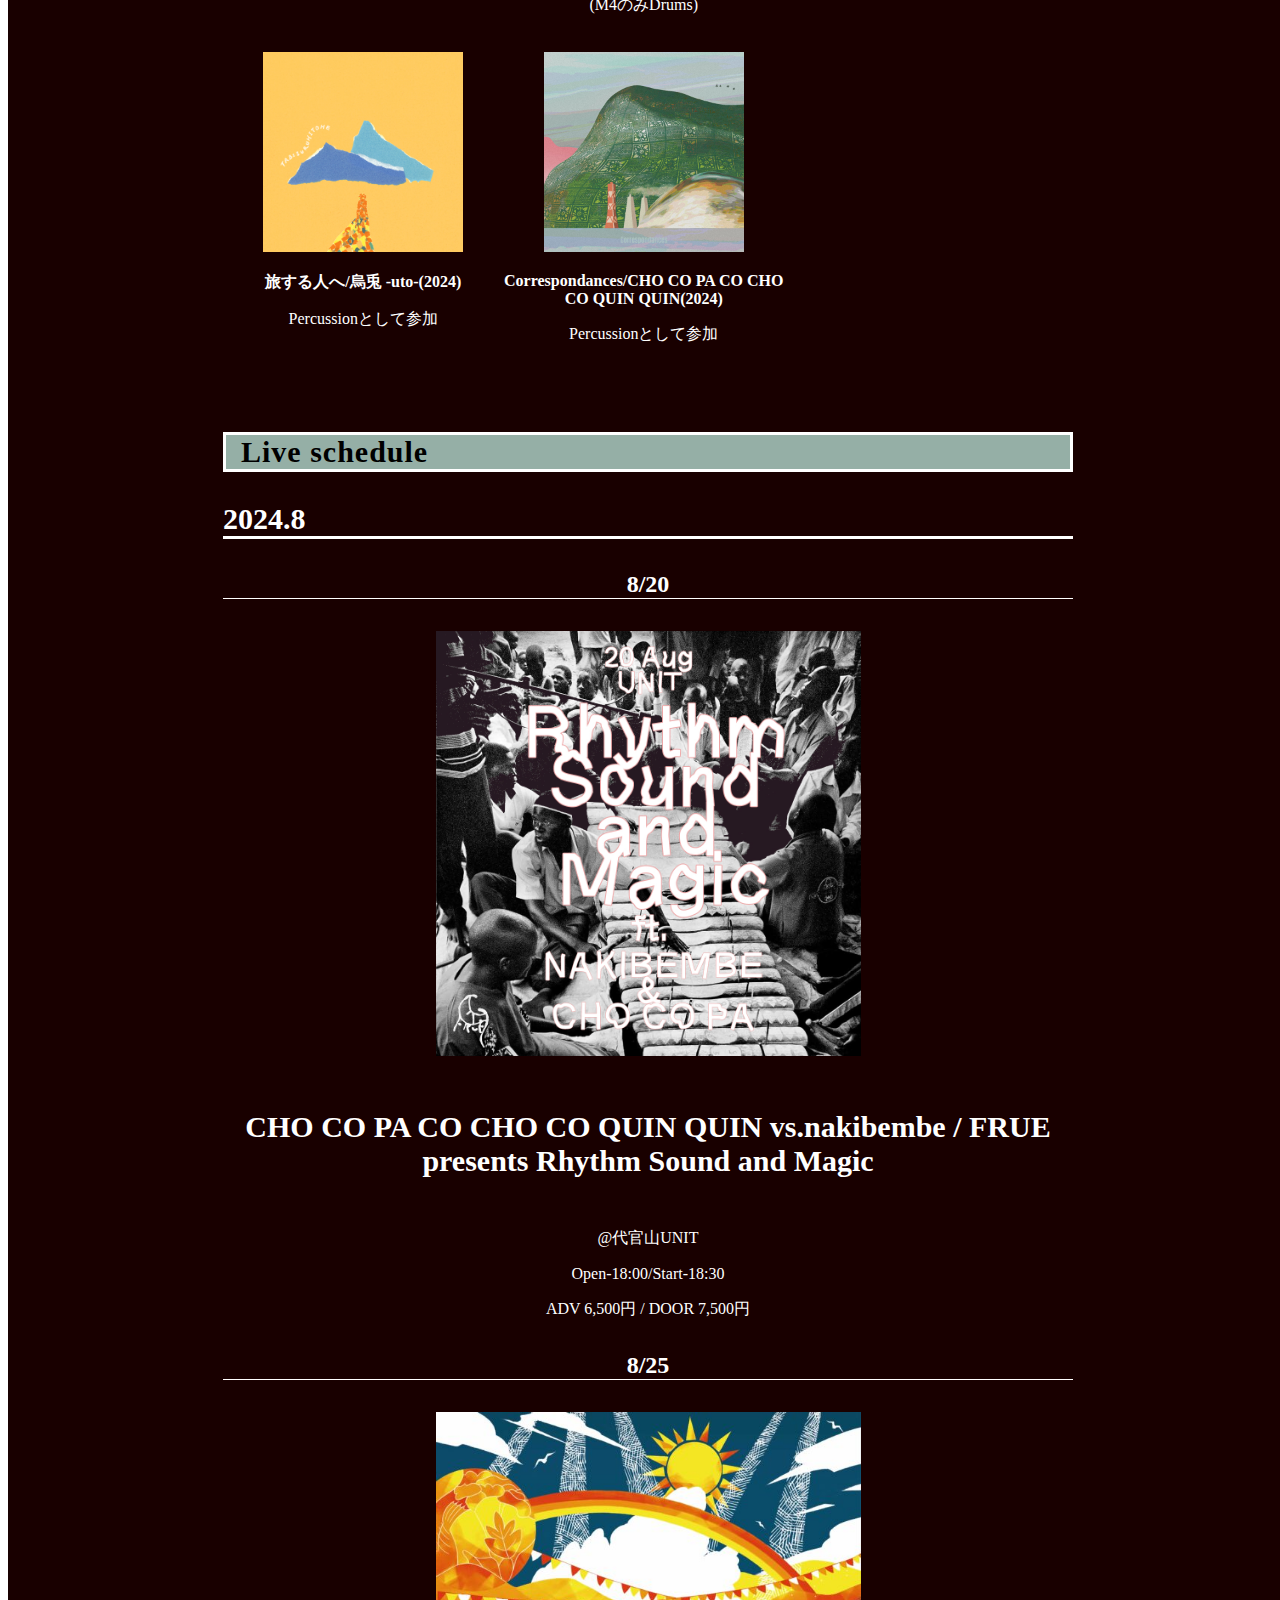
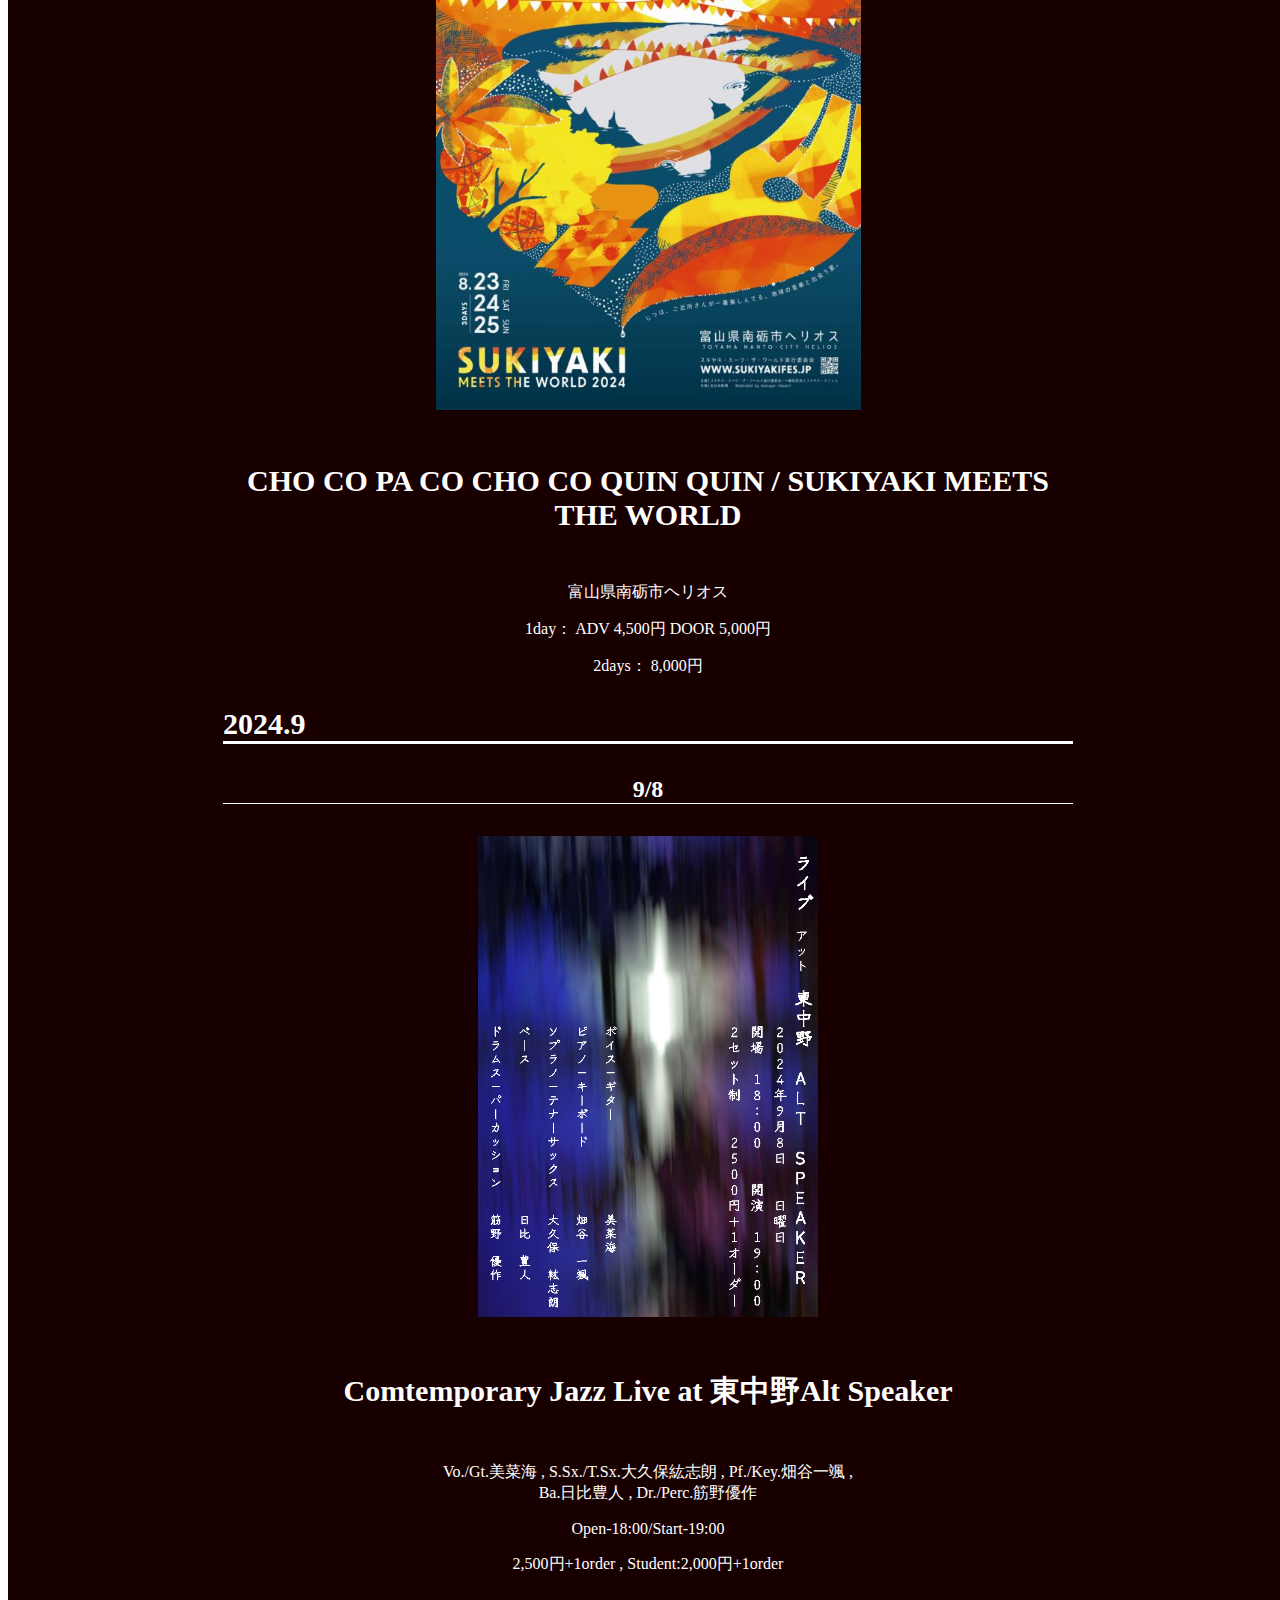
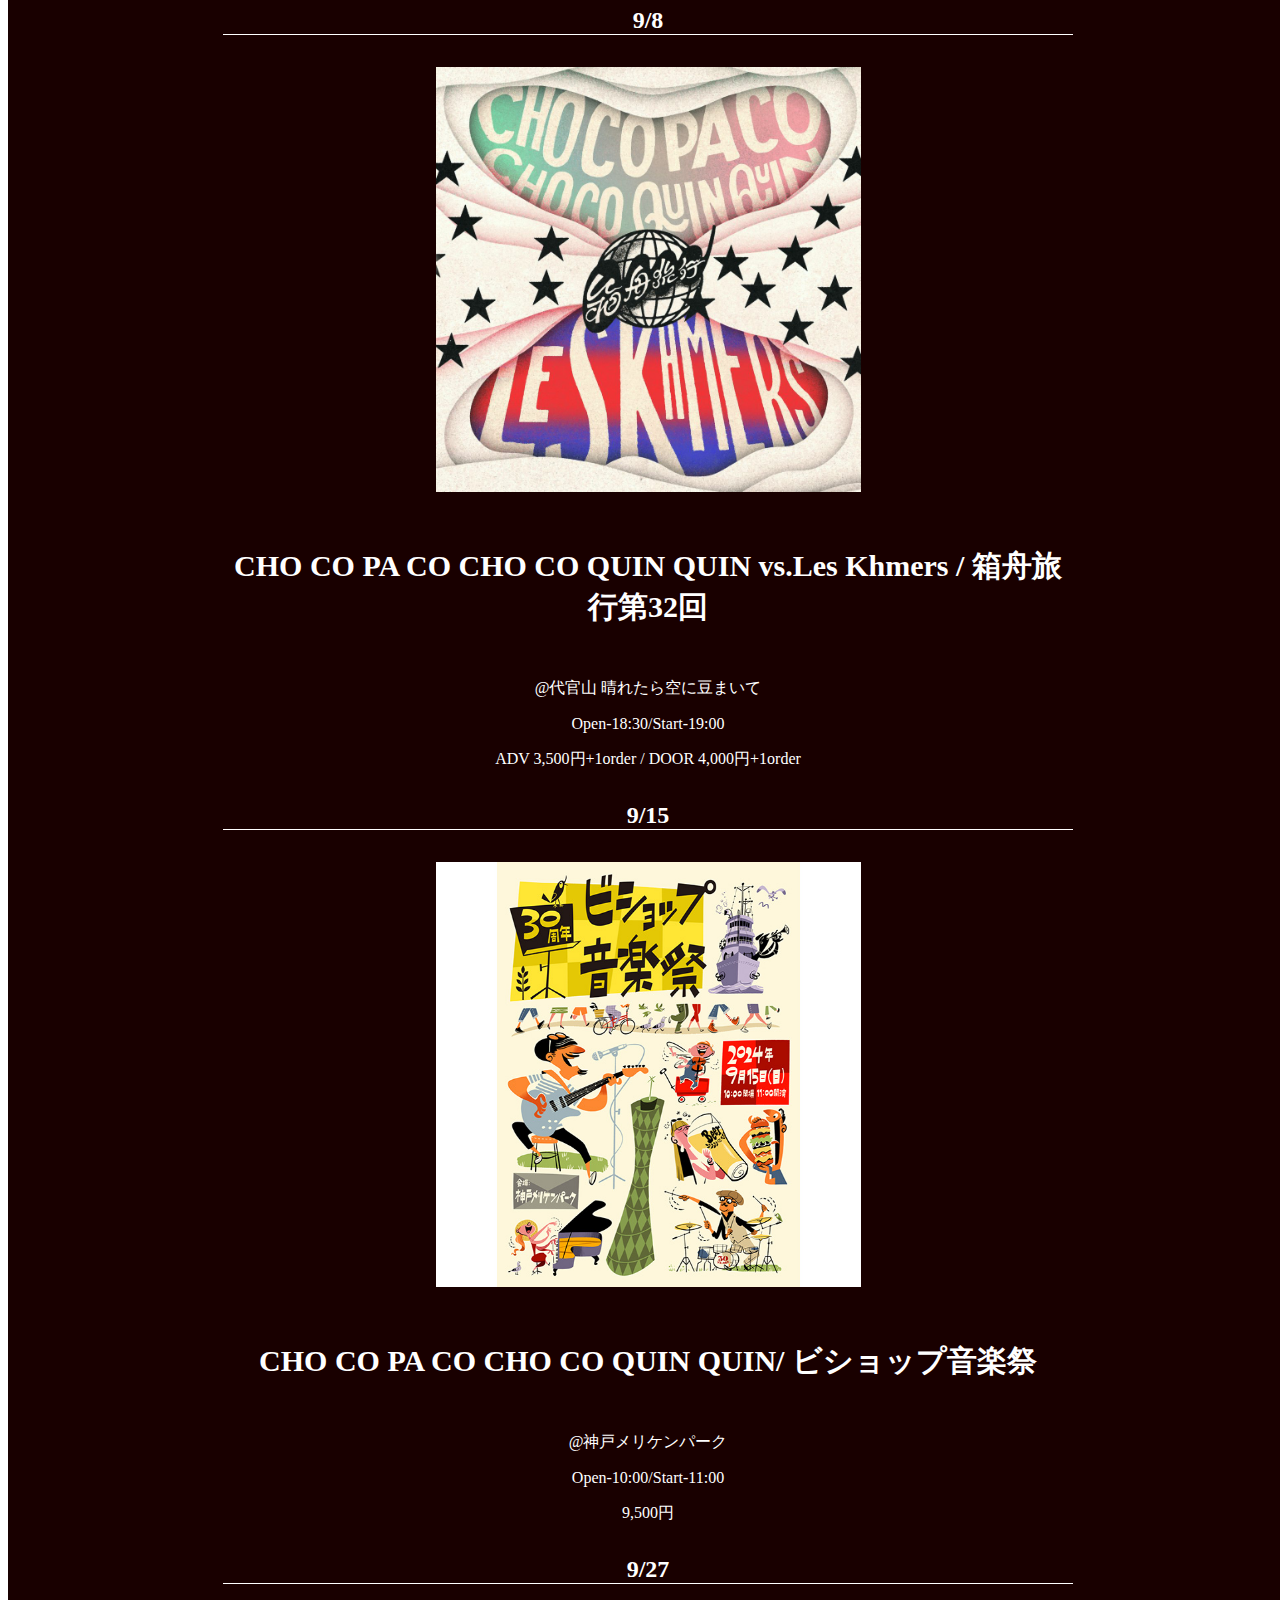
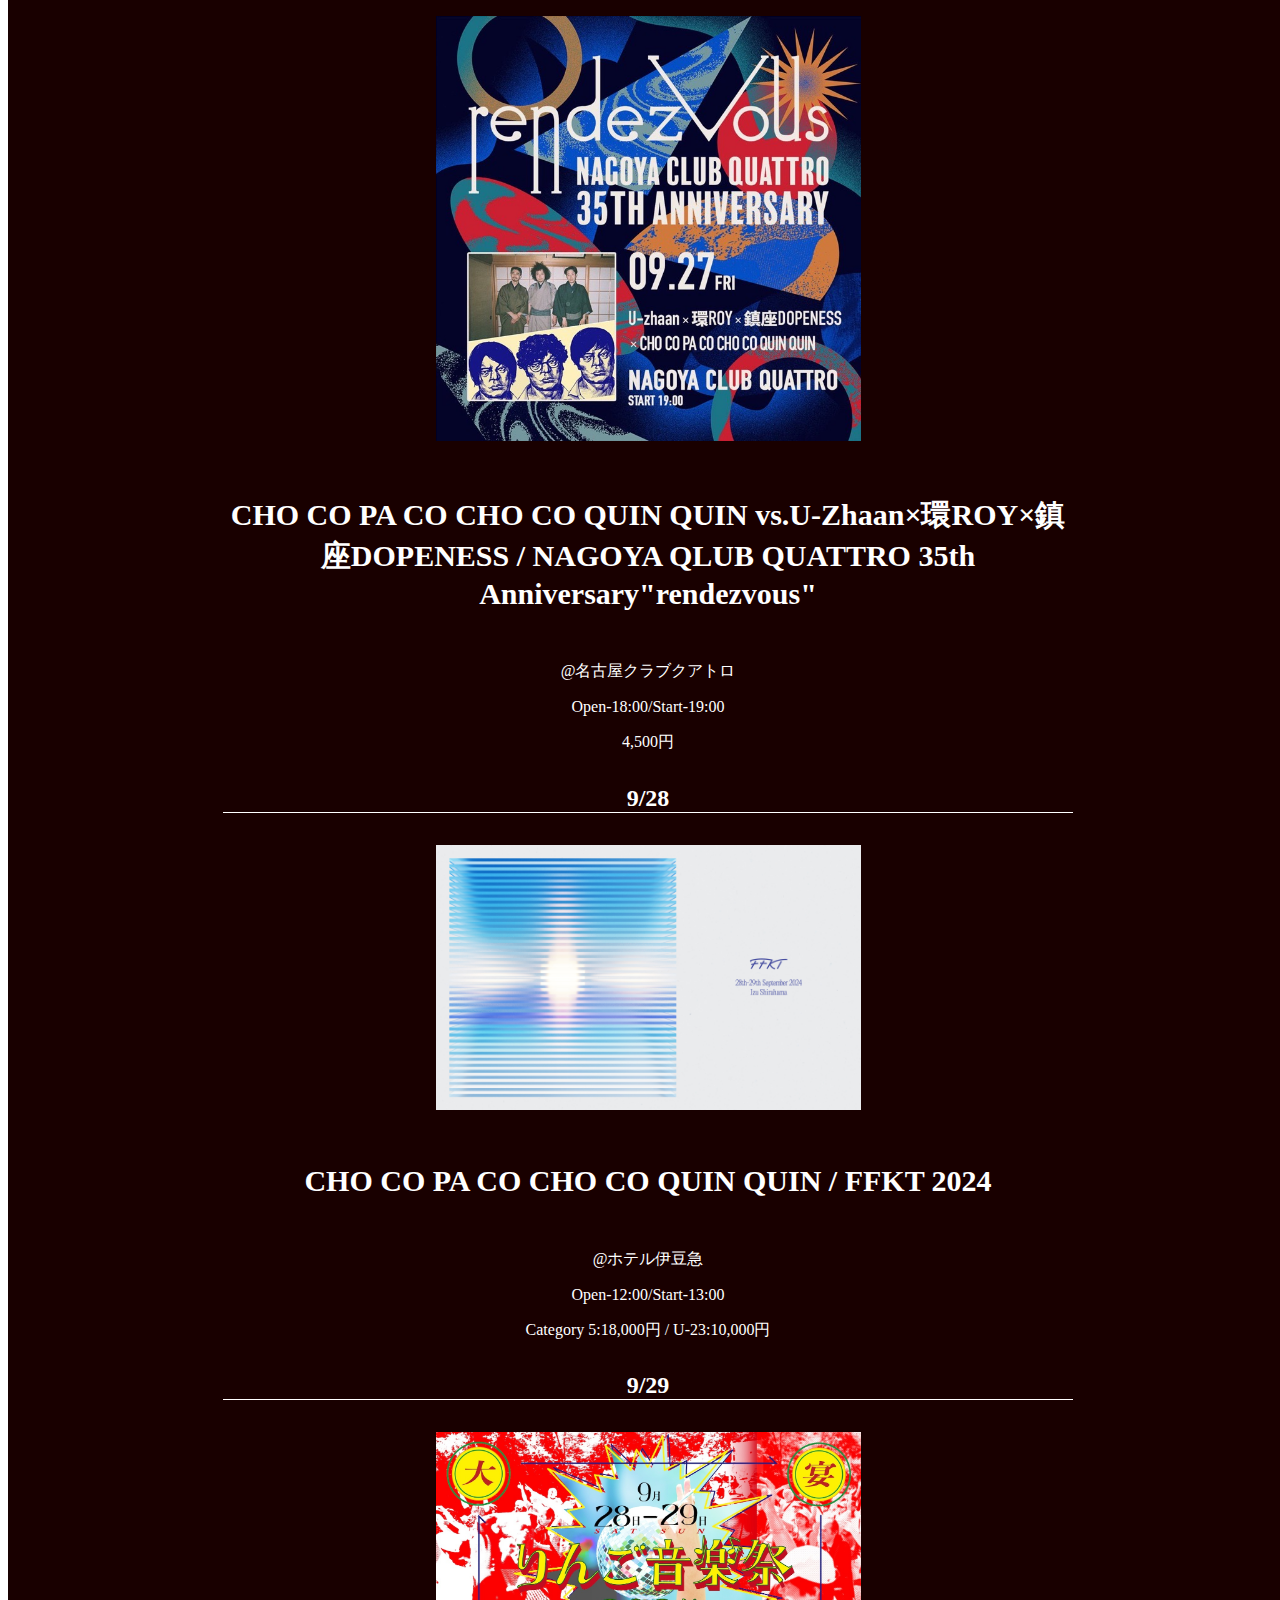
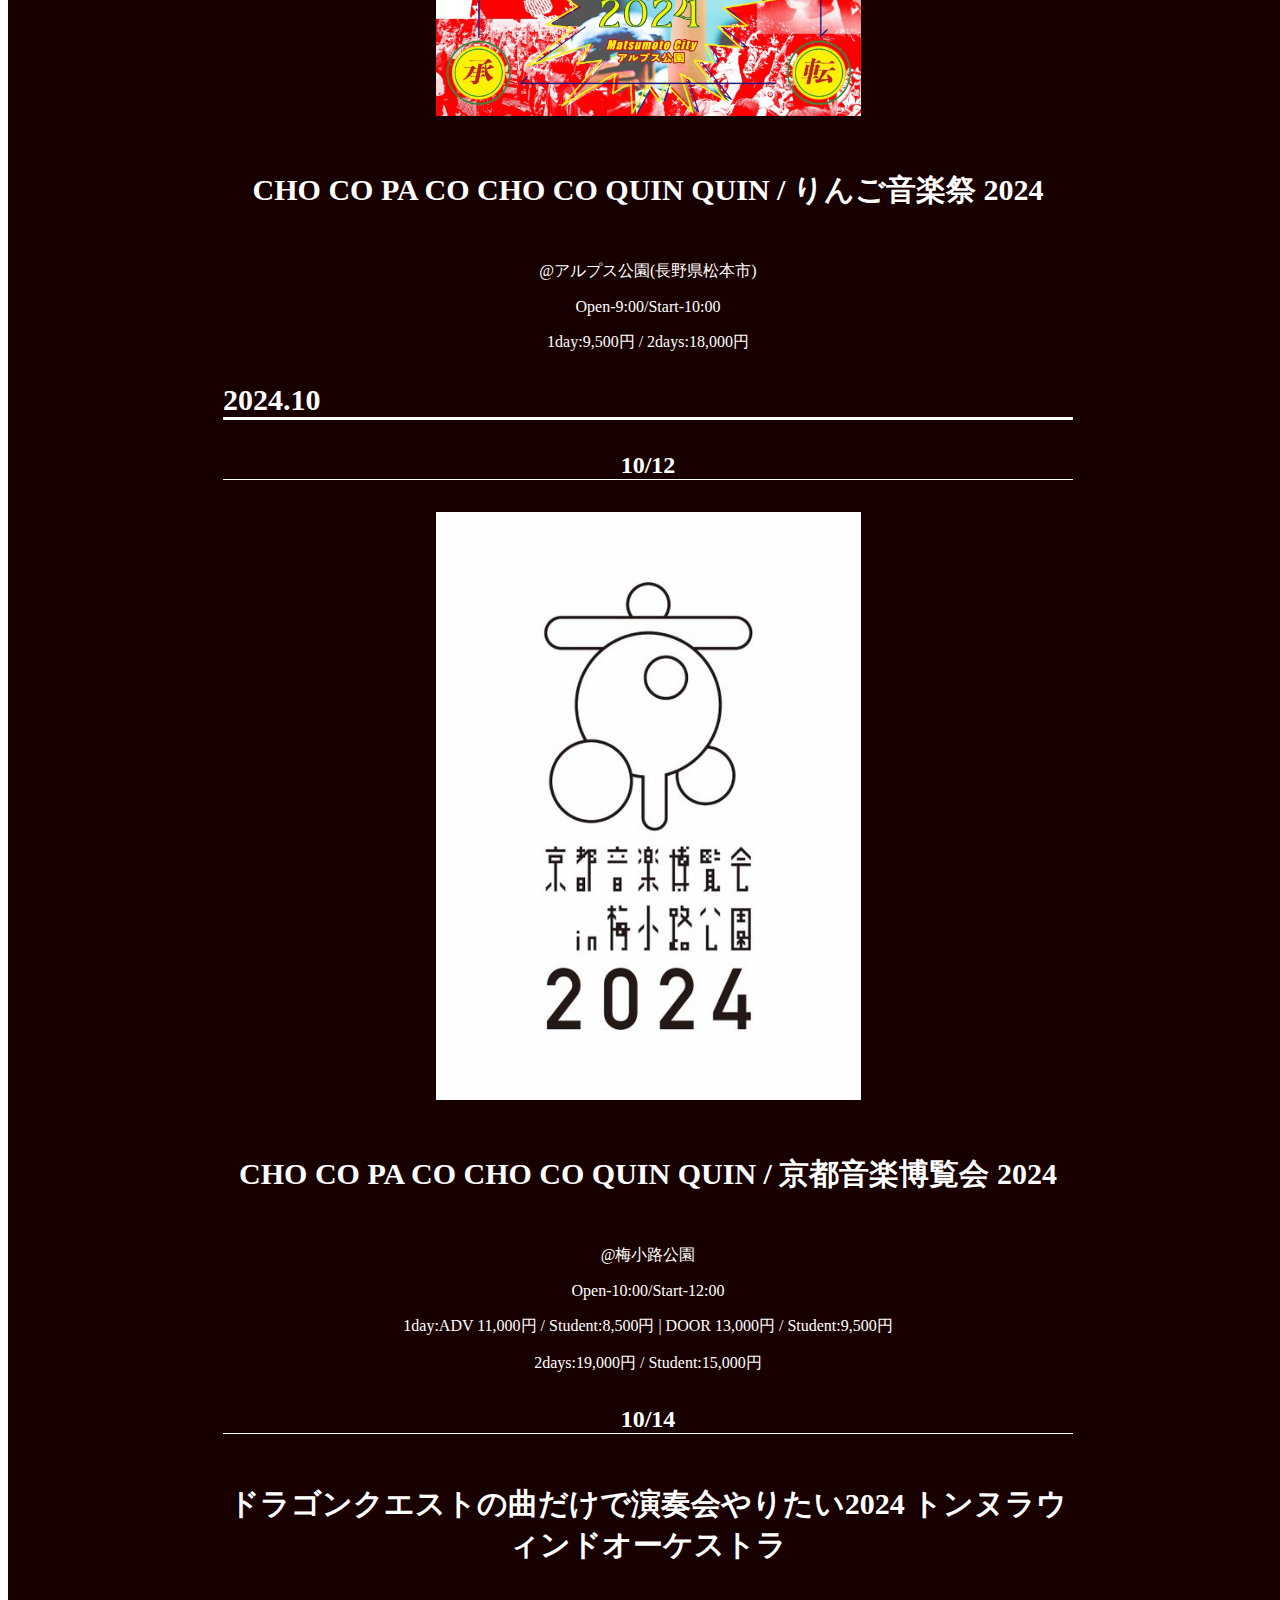
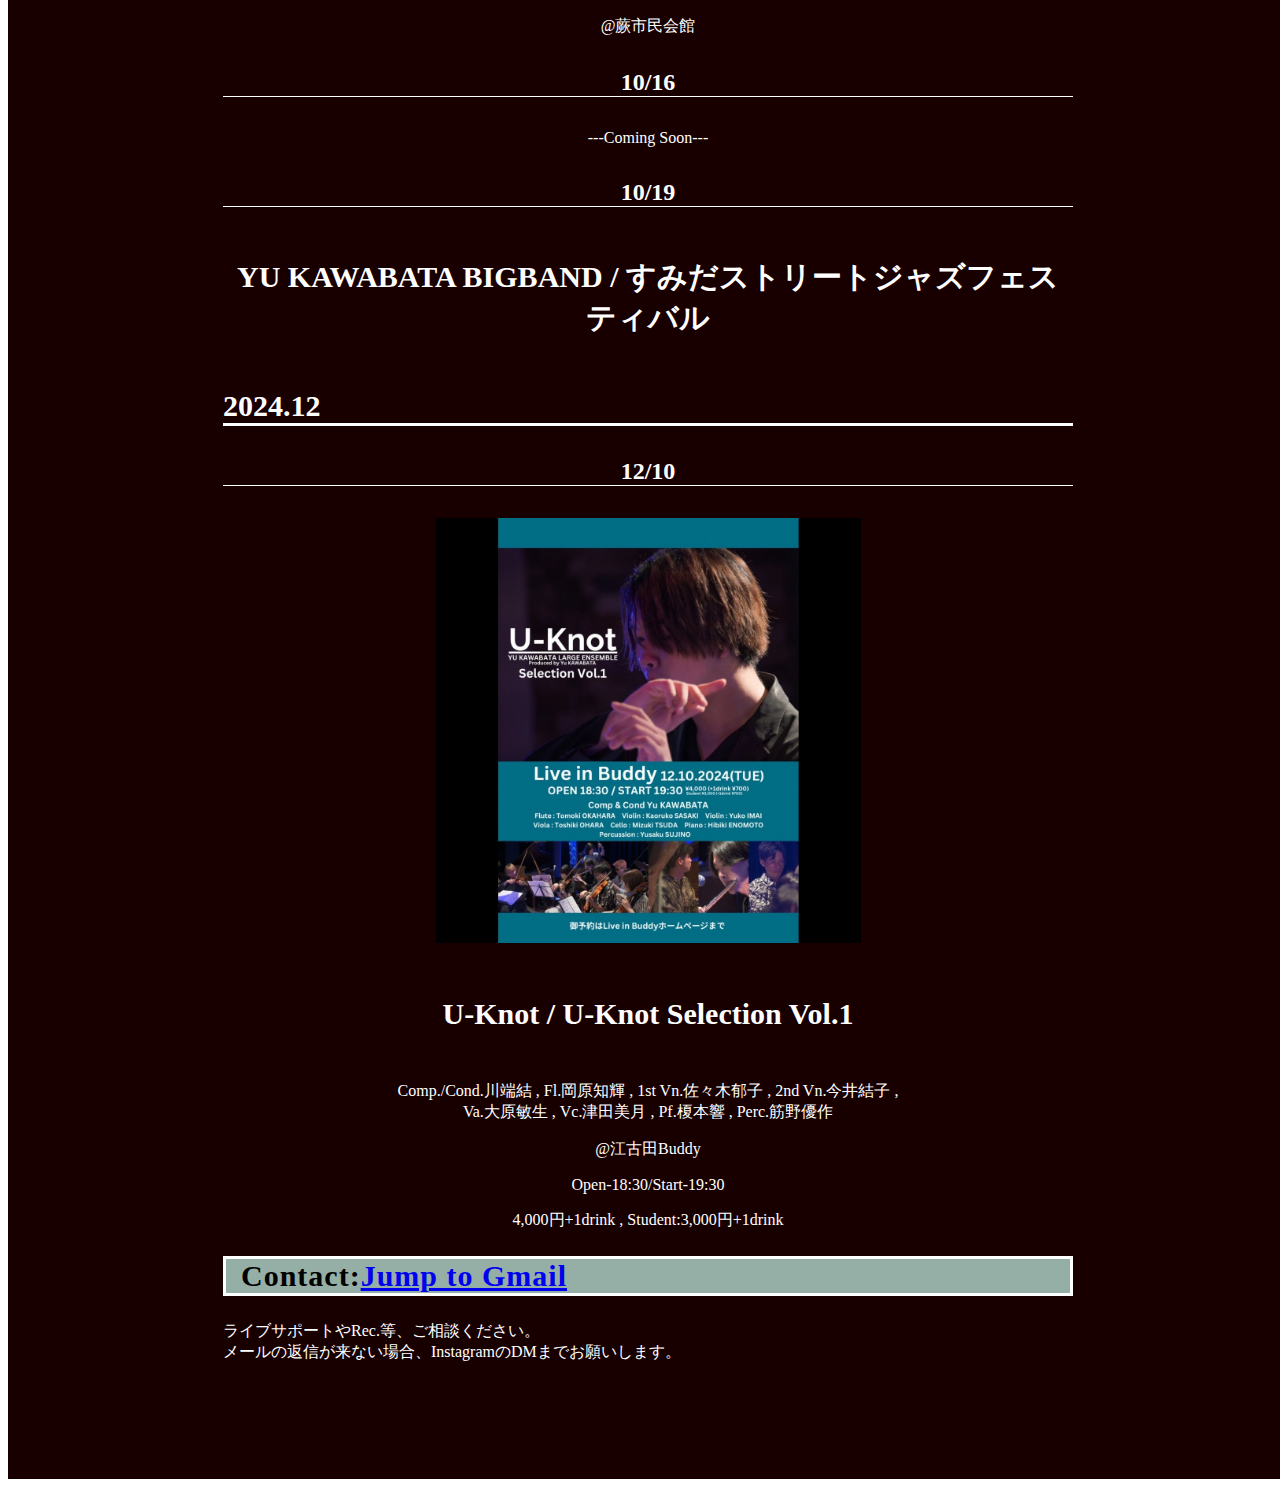
==== commit 8f610b2d: "Update index.html" ====
--- a/index.html
+++ b/index.html
@@ -86,26 +86,26 @@
                     </div>
 
                     <div class="album">
-                    <img src="C:\Users\筋野優作\Desktop\html_プロフィール試作\Discography\tradition.jpg">
+                    <img src="Discography/tradition.jpg">
                     <p class="album-title">tradition/CHO CO PA CO CHO CO QUIN QUIN(2023)</p>
                     <p class="album-text">Percussionとして参加<br>(M4のみDrums)</p>
                     </div>
        
                     <div class="album">
-                    <img src="C:\Users\筋野優作\Desktop\html_プロフィール試作\Discography\ジュゲム.jpg">
+                    <img src="Discography/ジュゲム.jpg">
                     <p class="album-title">ジュゲム/ハールン(2023) </p>
                     <p class="album-text">Conga,AmbientとしてM4(ケヤリ)のみ参加</p>
                     
                     </div>
 
                     <div class="album">
-                    <img src="C:\Users\筋野優作\Desktop\html_プロフィール試作\Discography\旅する人へ.jpg">
+                    <img src="Discography/旅する人へ.jpg">
                     <p class="album-title">旅する人へ/烏兎 -uto-(2024) </p>
                     <p class="album-text">Percussionとして参加</p>
                     </div>
          
                     <div class="album">
-                    <img src="C:\Users\筋野優作\Desktop\html_プロフィール試作\Discography\correspondances.jpg">
+                    <img src="Discography/correspondances.jpg">
                     <p class="album-title">Correspondances/CHO CO PA CO CHO CO QUIN QUIN(2024) </p>
                     <p class="album-text">Percussionとして参加</p>
                     </div>
@@ -123,7 +123,7 @@
                     <div class="day">
                     <h4>8/20</h4>
                     <div class="live-contents">
-                    <img class="nakibembe" src="C:\Users\筋野優作\Desktop\html_プロフィール試作\フライヤー\rsam_2024.jpg">
+                    <img class="nakibembe" src="フライヤー/rsam_2024.jpg">
                     <h5>CHO CO PA CO CHO CO QUIN QUIN vs.nakibembe / FRUE presents Rhythm Sound and Magic</h5>
                     <p>@代官山UNIT</p>
                     <p>Open-18:00/Start-18:30</p>
@@ -133,7 +133,7 @@
 
                 <div class="day">
                     <h4>8/25</h4>
-                    <img class="sukiyaki" src="C:\Users\筋野優作\Desktop\html_プロフィール試作\フライヤー\SUKIYAKI2024-poster_low-568x800.jpg">
+                    <img class="sukiyaki" src="フライヤー/SUKIYAKI2024-poster_low-568x800.jpg">
                     <h5>CHO CO PA CO CHO CO QUIN QUIN / SUKIYAKI MEETS THE WORLD</h5>
                     <p>富山県南砺市ヘリオス</p>
                     <p>1day： ADV 4,500円 DOOR 5,000円</p>
@@ -146,7 +146,7 @@
                 <h3>2024.9</h3>
                 <div class="day">
                 <h4>9/8</h4>
-                <img class="alt-speaker" src="C:\Users\筋野優作\Desktop\html_プロフィール試作\フライヤー\alt speaker.png">
+                <img class="alt-speaker" src="フライヤー/alt speaker.png">
                 <h5>Comtemporary Jazz Live at 東中野Alt Speaker</h5>
                 <p>Vo./Gt.美菜海 , S.Sx./T.Sx.大久保紘志朗 , Pf./Key.畑谷一颯 ,<br> Ba.日比豊人 , Dr./Perc.筋野優作</p>
                 <p>Open-18:00/Start-19:00</p>
@@ -155,7 +155,7 @@
 
                 <div class="day">
                     <h4>9/8</h4>
-                    <img class="hakobune" src="C:\Users\筋野優作\Desktop\html_プロフィール試作\フライヤー\箱舟旅行.jpeg">
+                    <img class="hakobune" src="フライヤー/箱舟旅行.jpeg">
                     <h5>CHO CO PA CO CHO CO QUIN QUIN vs.Les Khmers / 箱舟旅行第32回</h5>
                     <p>@代官山 晴れたら空に豆まいて</p>
                     <p>Open-18:30/Start-19:00</p>
@@ -164,7 +164,7 @@
 
                 <div class="day">
                 <h4>9/15</h4>
-                <img class="meriken" src="C:\Users\筋野優作\Desktop\html_プロフィール試作\フライヤー\ビショップ音楽祭.jpg">
+                <img class="meriken" src="フライヤー/ビショップ音楽祭.jpg">
                 <h5>CHO CO PA CO CHO CO QUIN QUIN/ ビショップ音楽祭</h5>
                 <p>@神戸メリケンパーク</p>
                 <p>Open-10:00/Start-11:00</p>
@@ -173,7 +173,7 @@
 
                 <div class="day">
                     <h4>9/27</h4>
-                    <img class="quattro" src="C:\Users\筋野優作\Desktop\html_プロフィール試作\フライヤー\クアトロ.jpg">
+                    <img class="quattro" src="フライヤー/クアトロ.jpg">
                     <h5>CHO CO PA CO CHO CO QUIN QUIN vs.U-Zhaan×環ROY×鎮座DOPENESS / NAGOYA QLUB QUATTRO 35th Anniversary"rendezvous"</h5>
                     <p>@名古屋クラブクアトロ</p>
                     <p>Open-18:00/Start-19:00</p>
@@ -182,7 +182,7 @@
 
                 <div class="day">
                     <h4>9/28</h4>
-                    <img class="ffkt" src="C:\Users\筋野優作\Desktop\html_プロフィール試作\フライヤー\ffkt 1920×1200.jpg">
+                    <img class="ffkt" src="フライヤー/ffkt 1920×1200.jpg">
                     <h5>CHO CO PA CO CHO CO QUIN QUIN / FFKT 2024</h5>
                     <p>@ホテル伊豆急</p>
                     <p>Open-12:00/Start-13:00</p>
@@ -191,7 +191,7 @@
 
                 <div class="day">
                     <h4>9/29</h4>
-                    <img class="ringo" src="C:\Users\筋野優作\Desktop\html_プロフィール試作\フライヤー\リンゴ音楽祭jpg.jpg">
+                    <img class="ringo" src="フライヤー/リンゴ音楽祭jpg.jpg">
                     <h5>CHO CO PA CO CHO CO QUIN QUIN / りんご音楽祭 2024</h5>
                     <p>@アルプス公園(長野県松本市)</p>
                     <p>Open-9:00/Start-10:00</p>
@@ -204,7 +204,7 @@
                 <h3>2024.10</h3>
                 <div class="day">
                 <h4>10/12</h4>
-                <img class="onpaku" src="C:\Users\筋野優作\Desktop\html_プロフィール試作\フライヤー\京都音博.jpg">
+                <img class="onpaku" src="フライヤー/京都音博.jpg">
                 <h5>CHO CO PA CO CHO CO QUIN QUIN / 京都音楽博覧会 2024</h5>
                 <p>@梅小路公園</p>
                 <p>Open-10:00/Start-12:00</p>
@@ -235,7 +235,7 @@
 
                 <div class="day">
                 <h4>12/10</h4>
-                <img class="U-knot" src="C:\Users\筋野優作\Desktop\html_プロフィール試作\フライヤー\U-knot selection Vol1.jpg">
+                <img class="U-knot" src="フライヤー/U-knot selection Vol1.jpg">
                 <h5>U-Knot / U-Knot Selection Vol.1</h5>
                 <p>Comp./Cond.川端結 , Fl.岡原知輝 , 1st Vn.佐々木郁子 , 2nd Vn.今井結子 , <br>Va.大原敏生 , Vc.津田美月 , Pf.榎本響 , Perc.筋野優作</p>
                 <p>@江古田Buddy</p>
